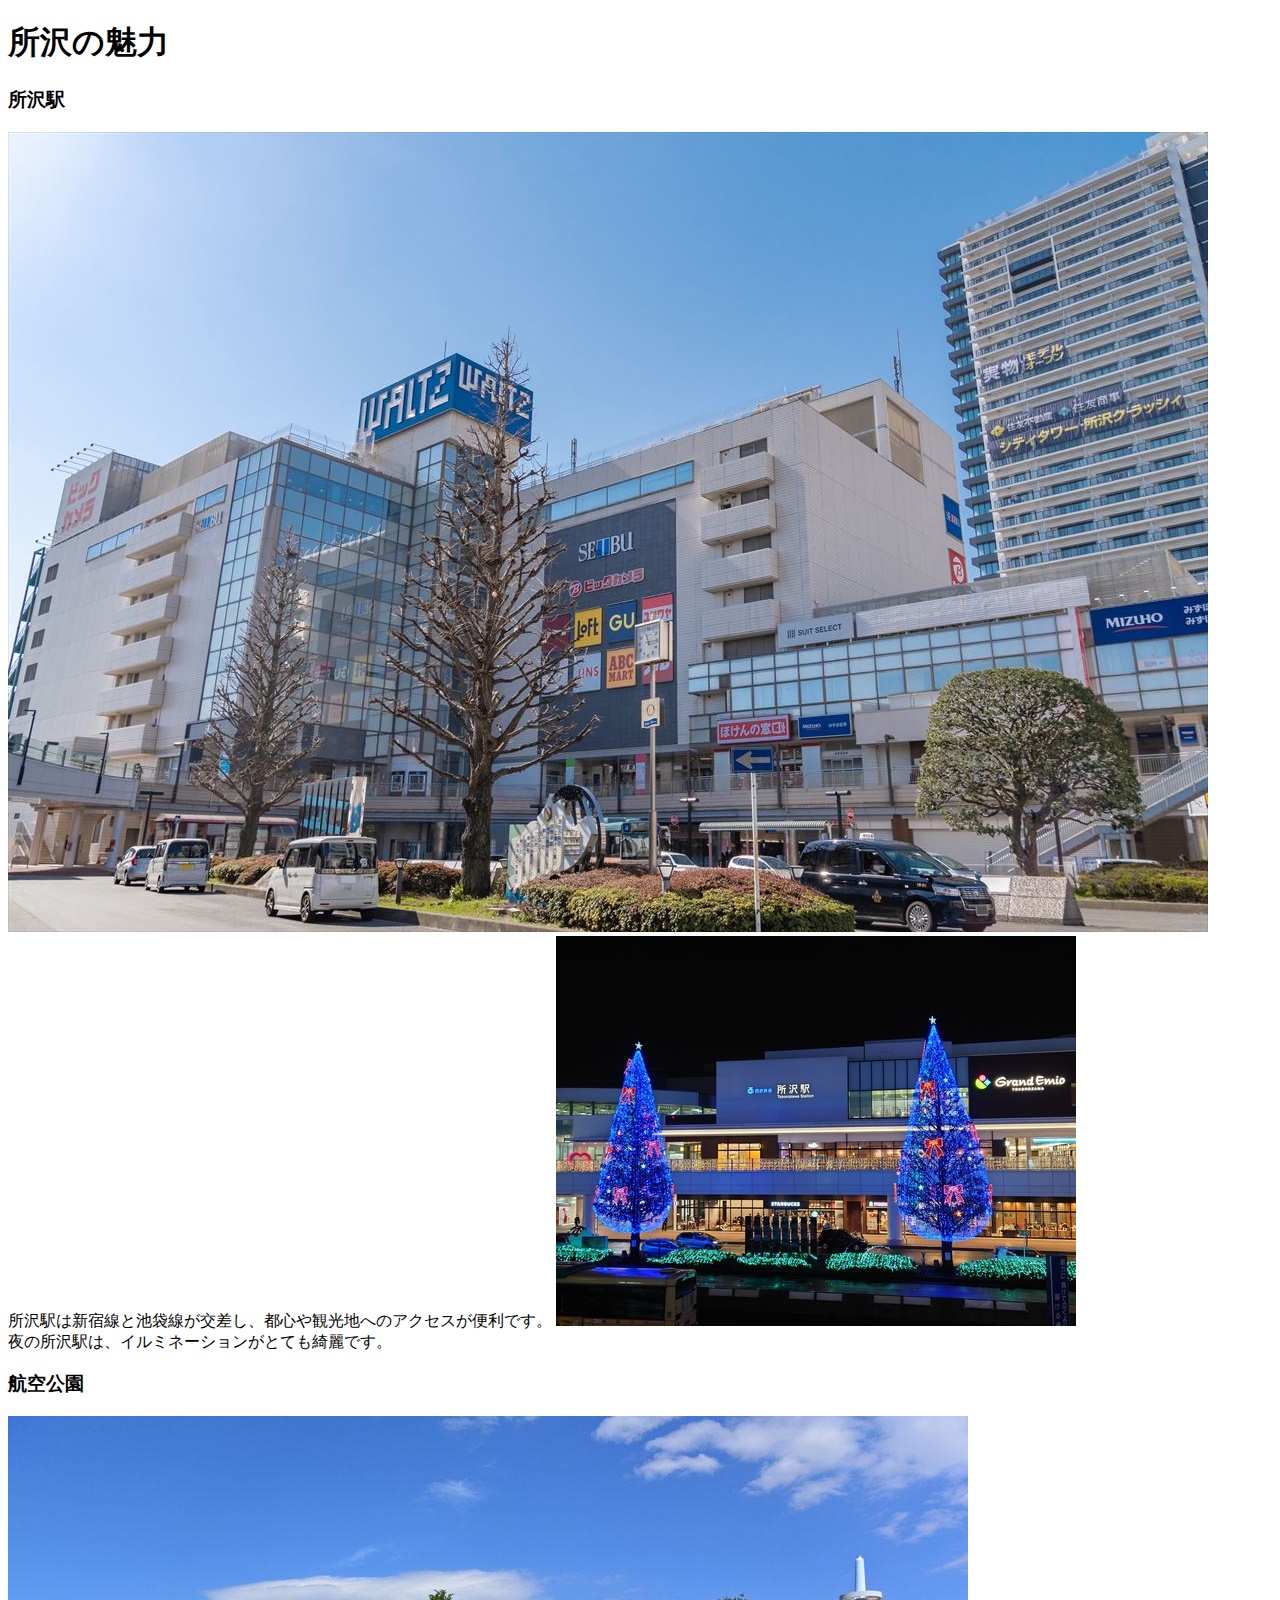
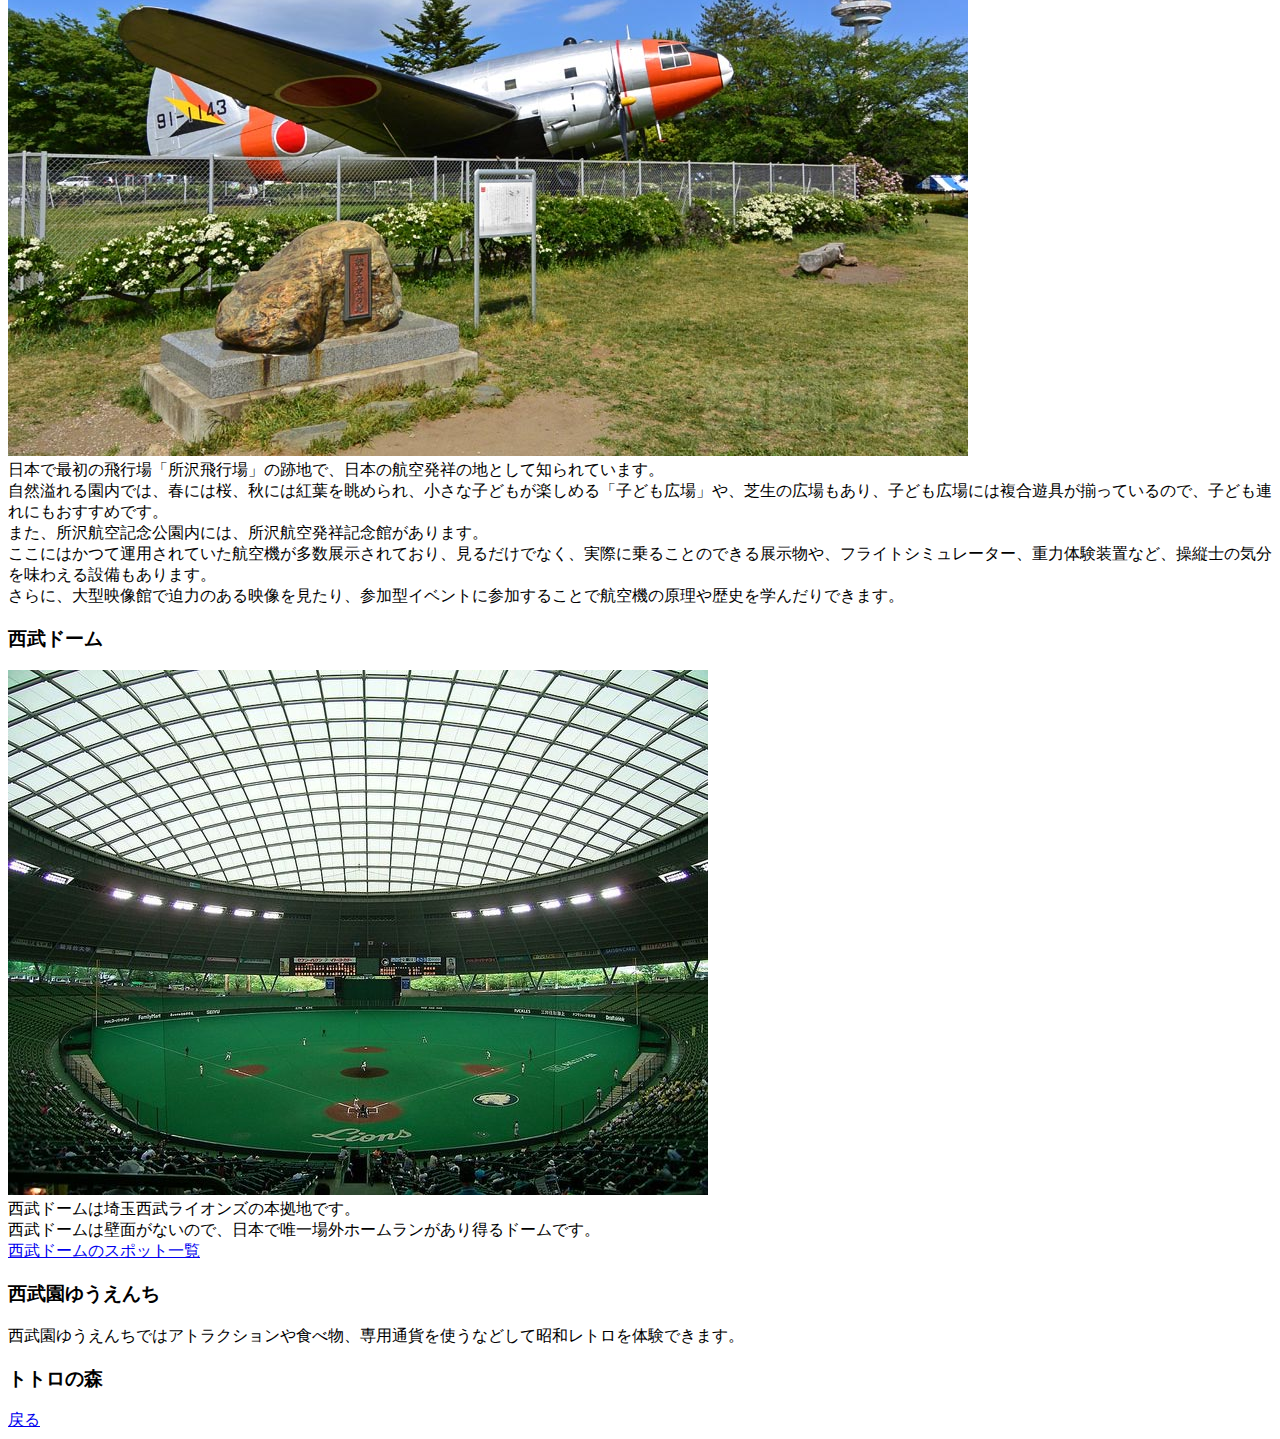
==== a.html @ deade70e "Update a.html" ====
<!DOCTYPE html>
<html lang="ja">
<head>
  <meta charset="UTF-8">
  <title>所沢の魅力</title>
</head>
<body>
<a id="def"><h1>所沢の魅力</h1></a>
<h3>所沢駅</h3>
<img src="./image/CaWbyJNdLuPBas0xSW7PFZnBY8quk3zwh8nw47M8.jpg" alt="所沢駅"></a><br>
所沢駅は新宿線と池袋線が交差し、都心や観光地へのアクセスが便利です。
<img src="./image/61aa08fe09795.jpg" alt="夜の所沢駅"></a><br>
夜の所沢駅は、イルミネーションがとても綺麗です。
<h3>航空公園</h3>
<img src="./image/kokukoenst027.jpg" alt="航空公園にある飛行機"><br>
日本で最初の飛行場「所沢飛行場」の跡地で、日本の航空発祥の地として知られています。<br>
自然溢れる園内では、春には桜、秋には紅葉を眺められ、小さな子どもが楽しめる「子ども広場」や、芝生の広場もあり、子ども広場には複合遊具が揃っているので、子ども連れにもおすすめです。<br>
また、所沢航空記念公園内には、所沢航空発祥記念館があります。<br>
ここにはかつて運用されていた航空機が多数展示されており、見るだけでなく、実際に乗ることのできる展示物や、フライトシミュレーター、重力体験装置など、操縦士の気分を味わえる設備もあります。<br>
さらに、大型映像館で迫力のある映像を見たり、参加型イベントに参加することで航空機の原理や歴史を学んだりできます。<br>
<h3>西武ドーム</h3>
<img src="./image/2a4efd664d796856b5399627186e04f4af2869bb.jpg" alt="西武ドーム"><br>
西武ドームは埼玉西武ライオンズの本拠地です。<br>
西武ドームは壁面がないので、日本で唯一場外ホームランがあり得るドームです。<br>
<a href="https://www.seibulions.jp/special/welcome/spot/">西武ドームのスポット一覧</a>
<h3>西武園ゆうえんち</h3>
西武園ゆうえんちではアトラクションや食べ物、専用通貨を使うなどして昭和レトロを体験できます。
<h3>トトロの森</h3>
<a href="index.html#abc">戻る</a>
</body>
</html>
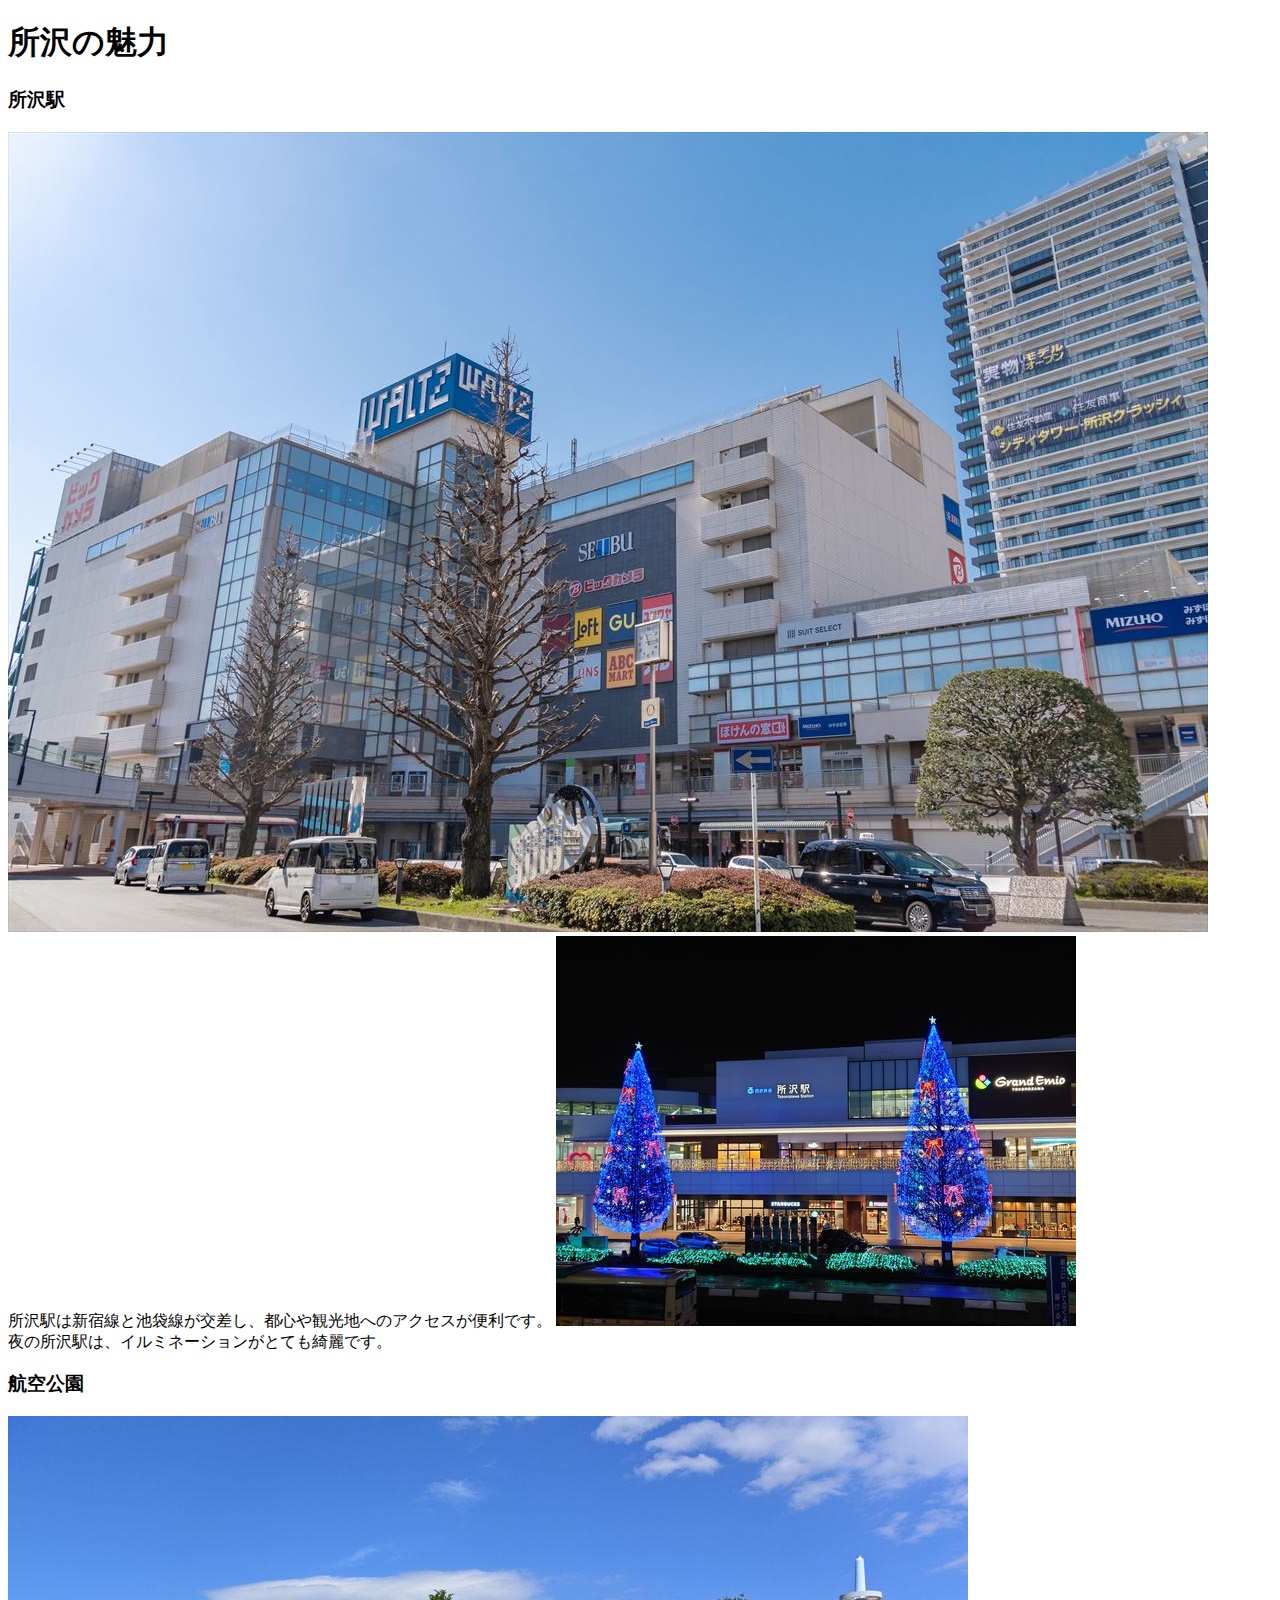
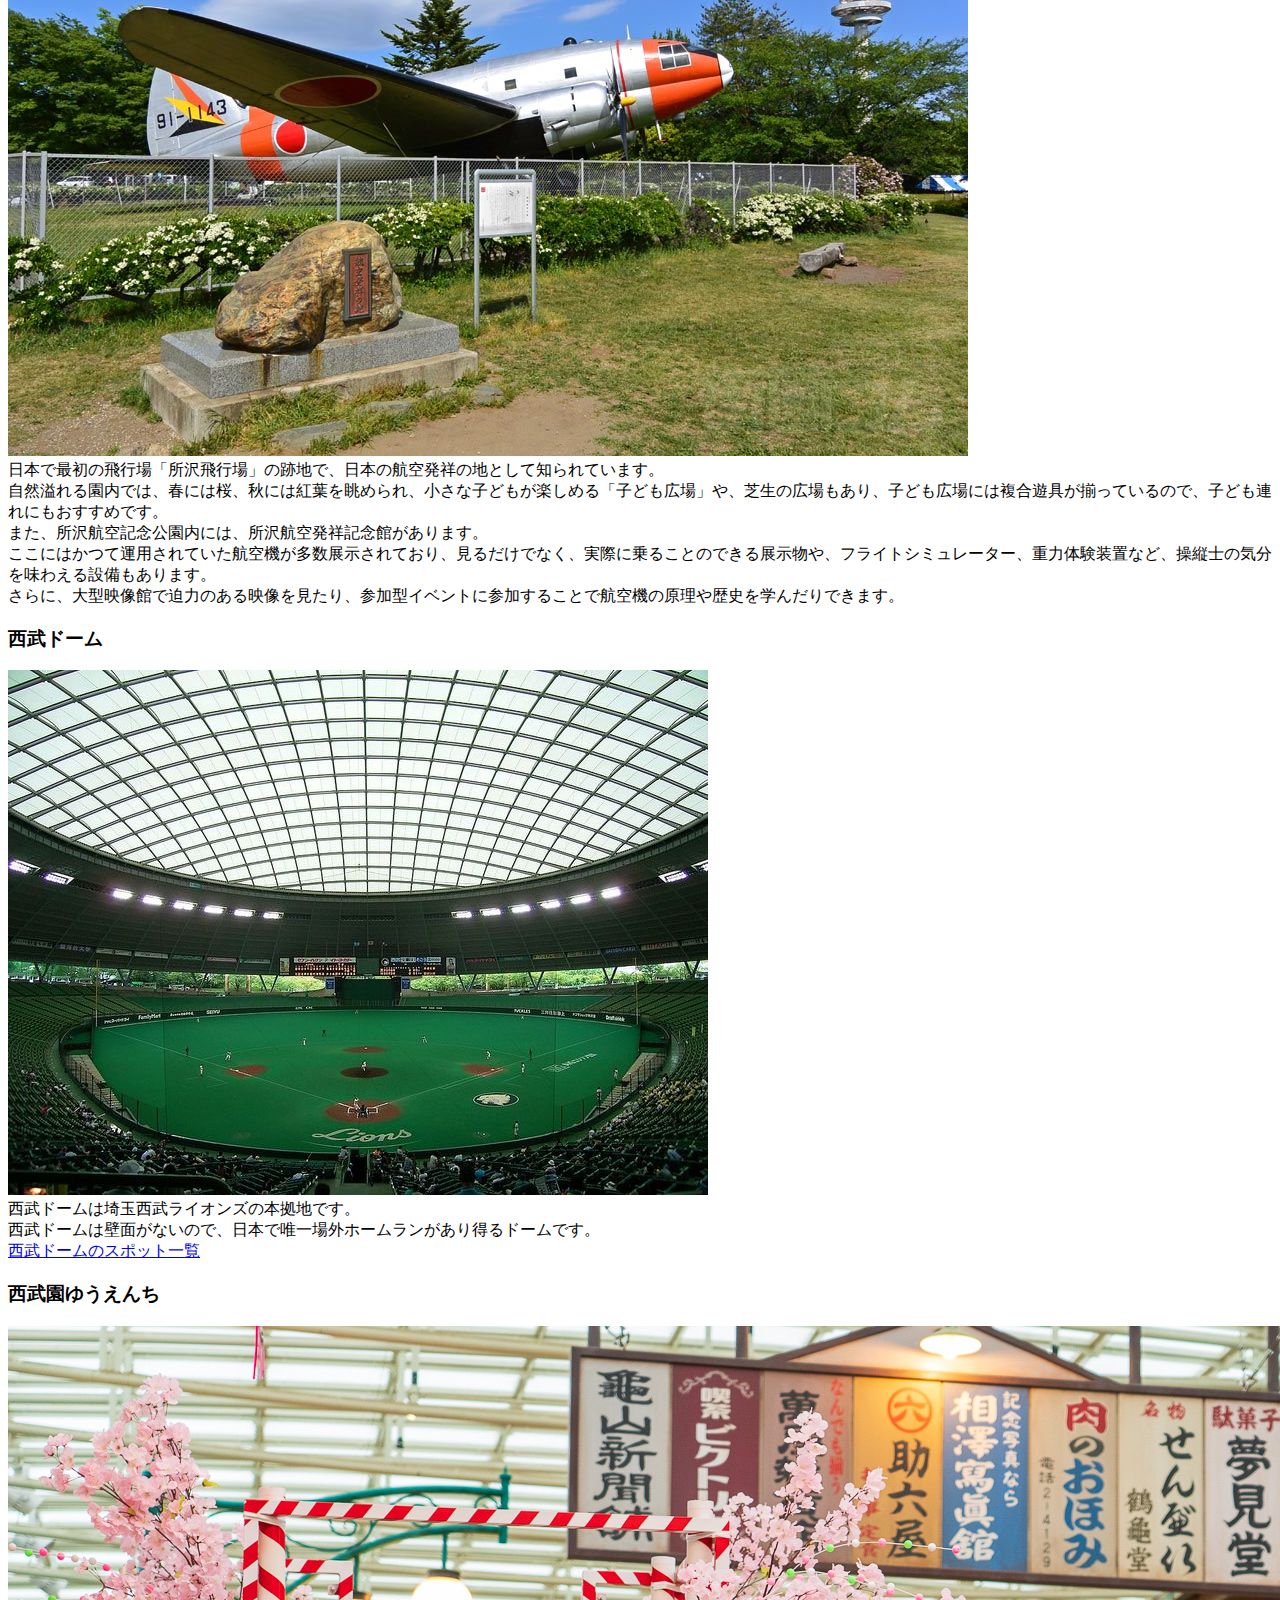
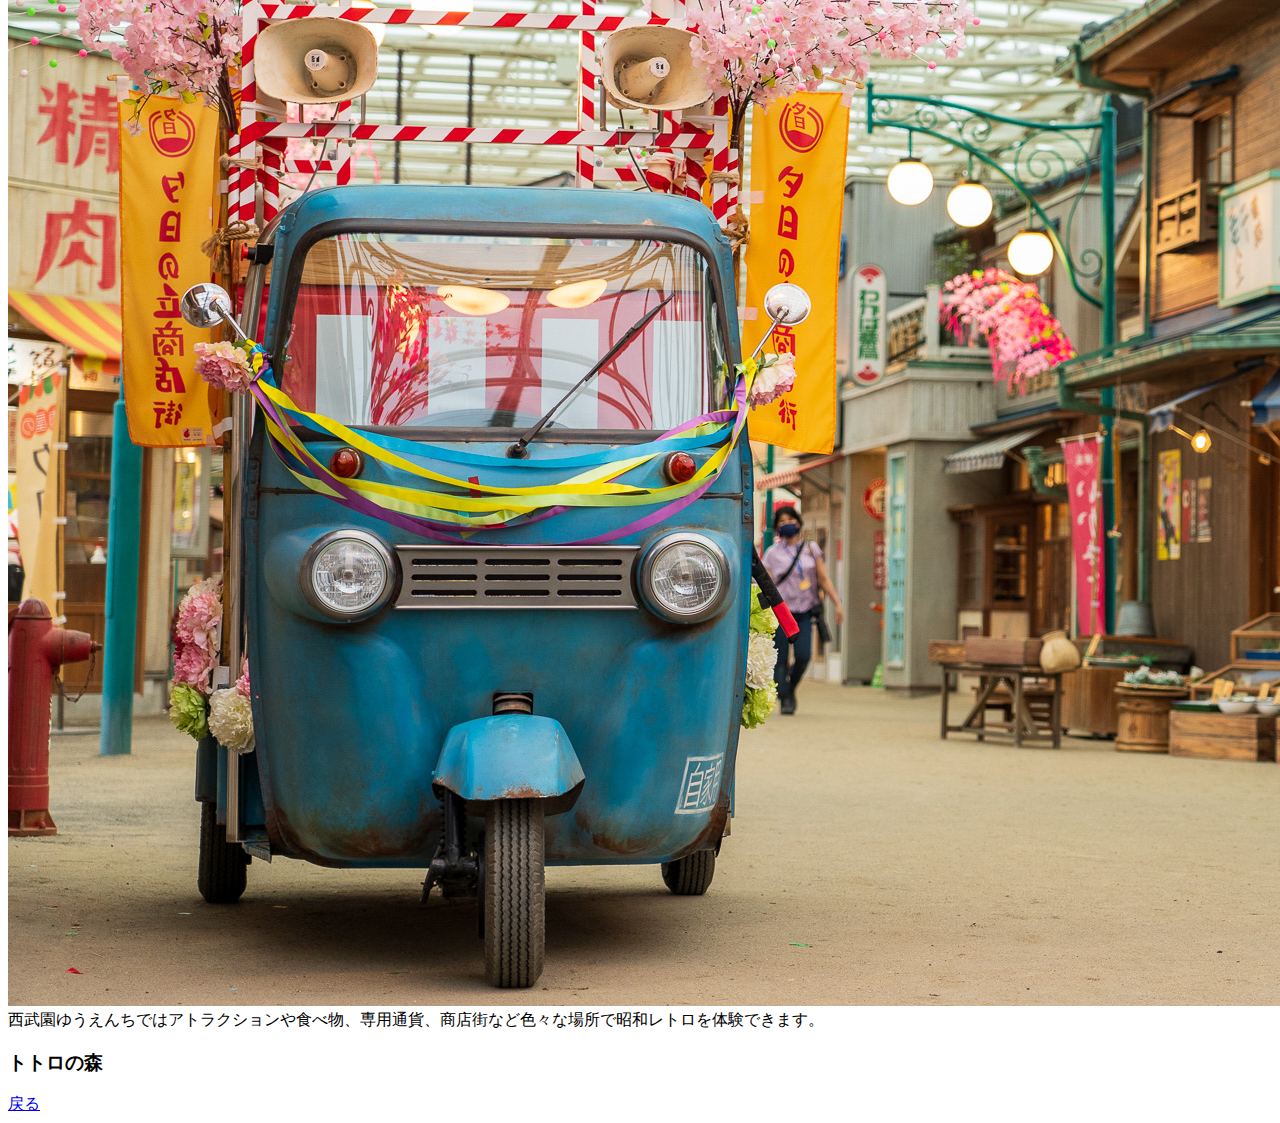
==== commit 1c7de795: "Update a.html" ====
--- a/a.html
+++ b/a.html
@@ -24,7 +24,8 @@
 西武ドームは壁面がないので、日本で唯一場外ホームランがあり得るドームです。<br>
 <a href="https://www.seibulions.jp/special/welcome/spot/">西武ドームのスポット一覧</a>
 <h3>西武園ゆうえんち</h3>
-西武園ゆうえんちではアトラクションや食べ物、専用通貨を使うなどして昭和レトロを体験できます。
+<img src="./image/01.jpg" alt="西武園ゆうえんちの夕日の丘商店街"><br>
+西武園ゆうえんちではアトラクションや食べ物、専用通貨、商店街など色々な場所で昭和レトロを体験できます。<br>
 <h3>トトロの森</h3>
 <a href="index.html#abc">戻る</a>
 </body>
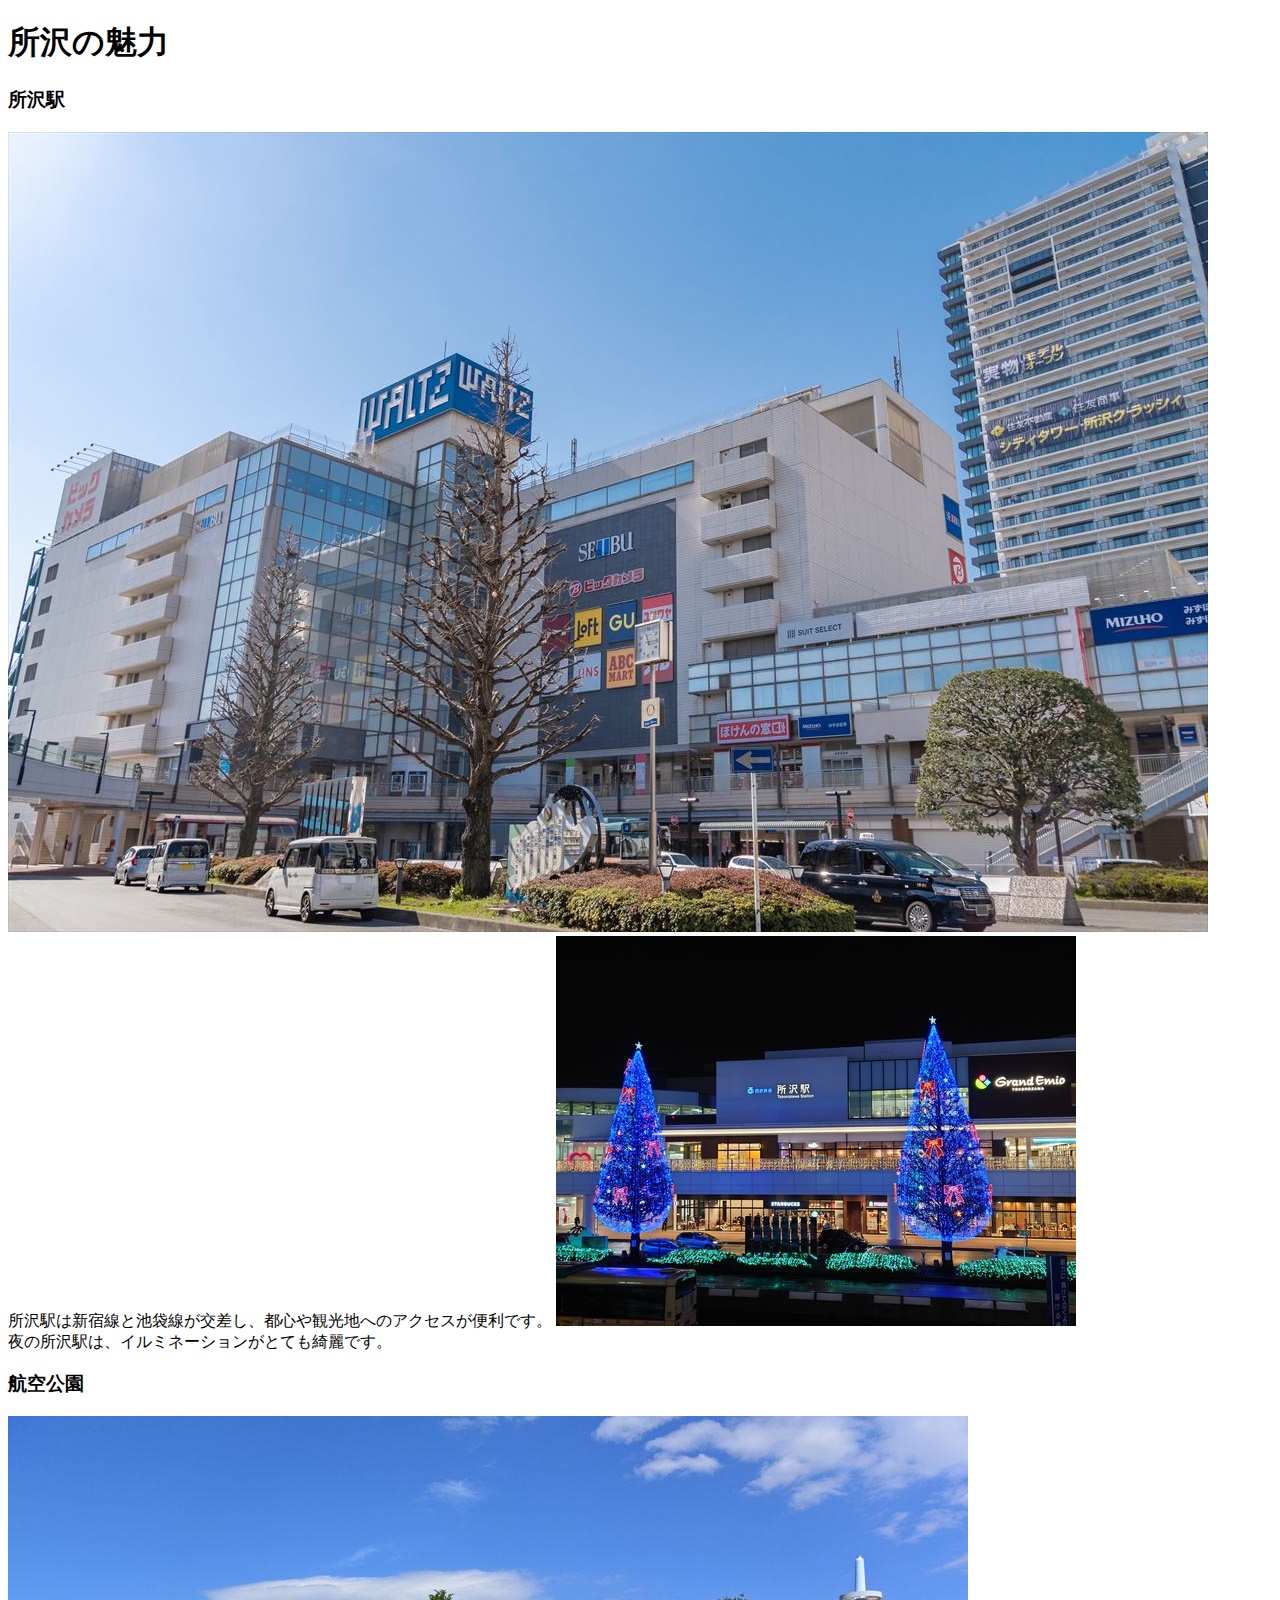
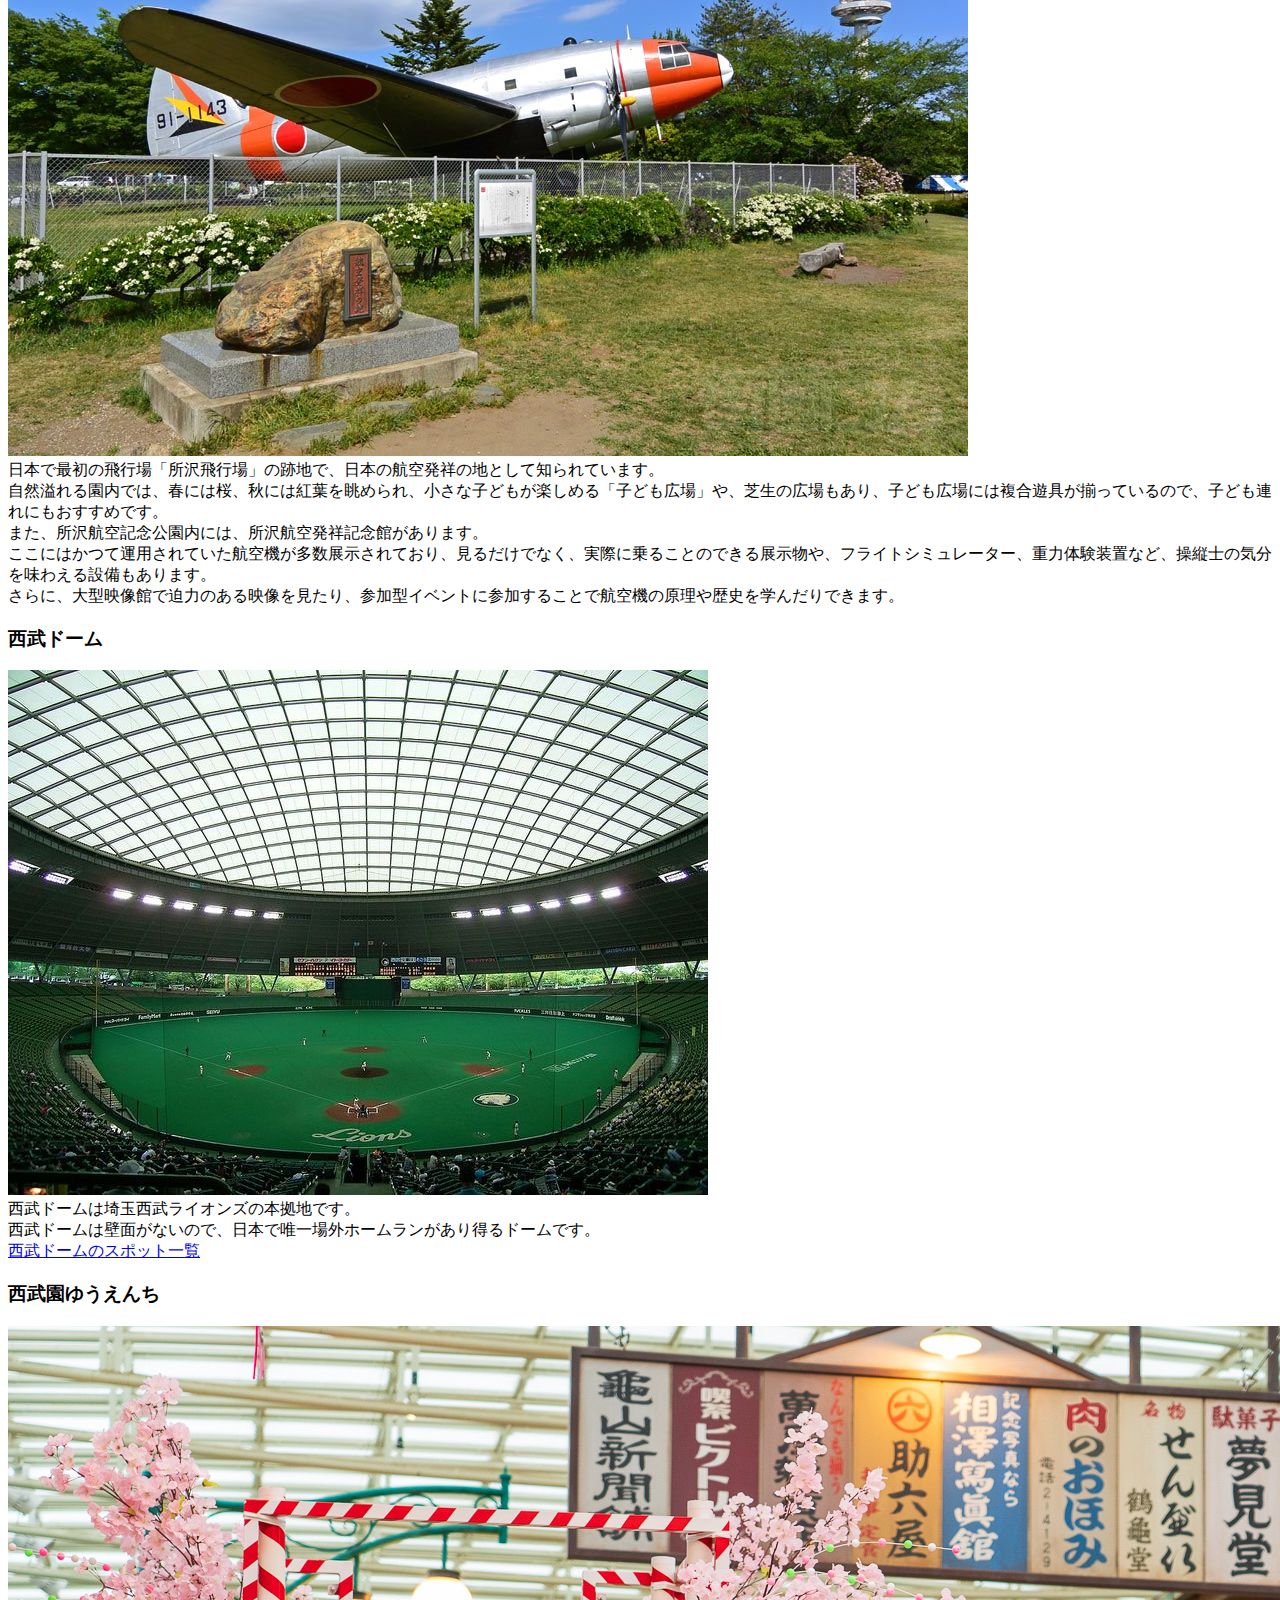
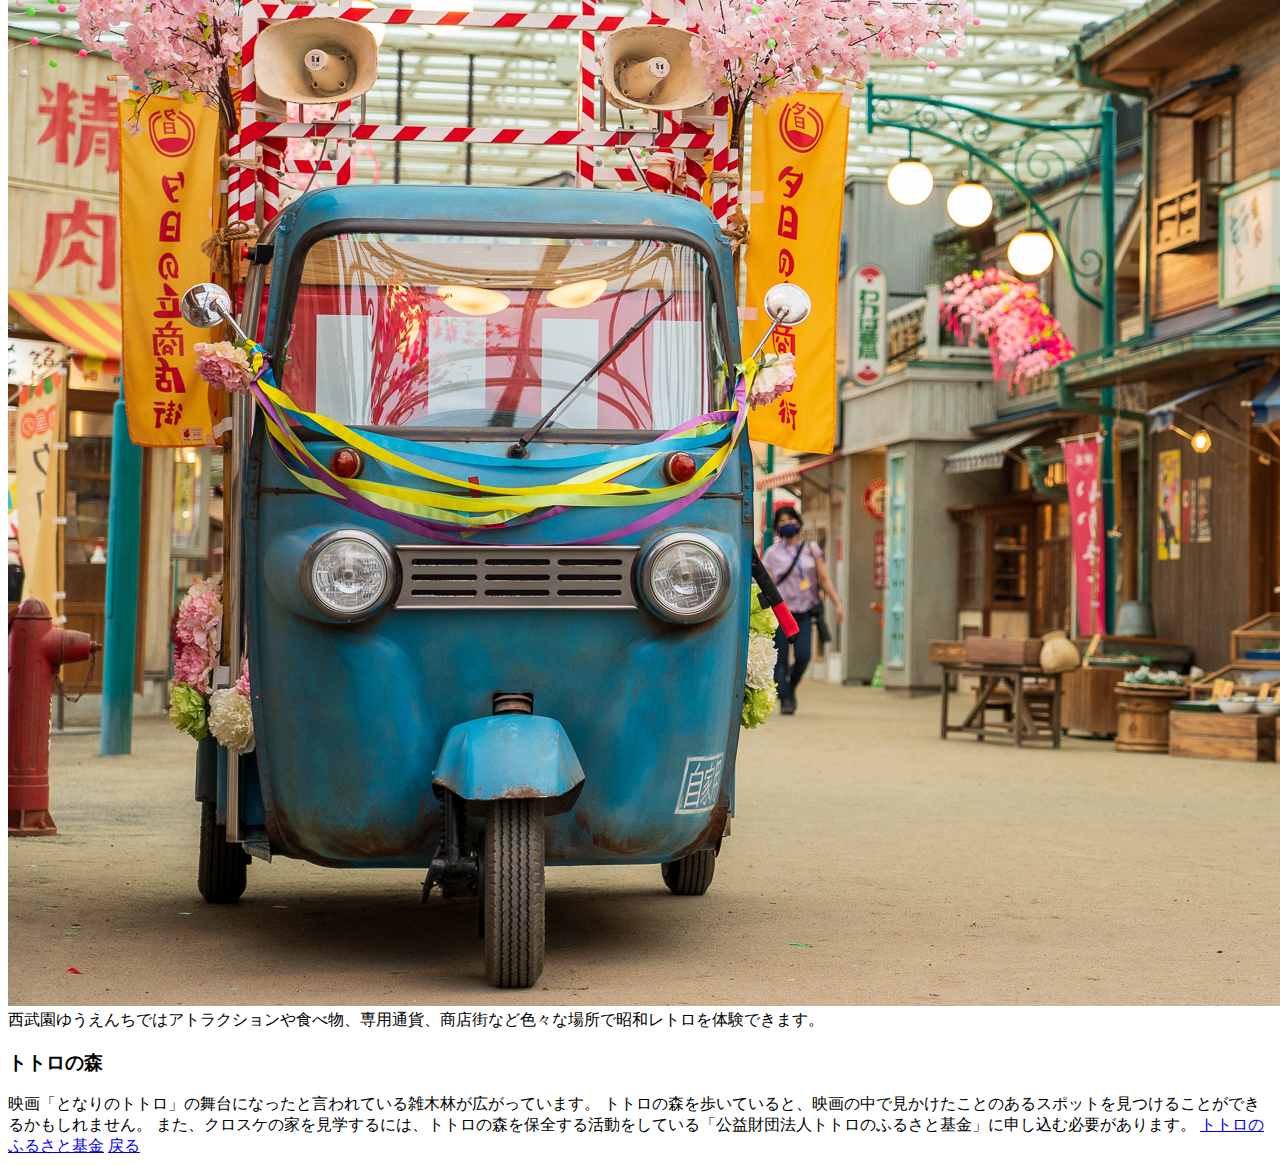
==== commit 40e3115a: "Update a.html" ====
--- a/a.html
+++ b/a.html
@@ -27,6 +27,10 @@
 <img src="./image/01.jpg" alt="西武園ゆうえんちの夕日の丘商店街"><br>
 西武園ゆうえんちではアトラクションや食べ物、専用通貨、商店街など色々な場所で昭和レトロを体験できます。<br>
 <h3>トトロの森</h3>
+映画「となりのトトロ」の舞台になったと言われている雑木林が広がっています。
+トトロの森を歩いていると、映画の中で見かけたことのあるスポットを見つけることができるかもしれません。
+また、クロスケの家を見学するには、トトロの森を保全する活動をしている「公益財団法人トトロのふるさと基金」に申し込む必要があります。
+<a href="https://www.totoro.or.jp/kurosuke/">トトロのふるさと基金</a>
 <a href="index.html#abc">戻る</a>
 </body>
 </html>
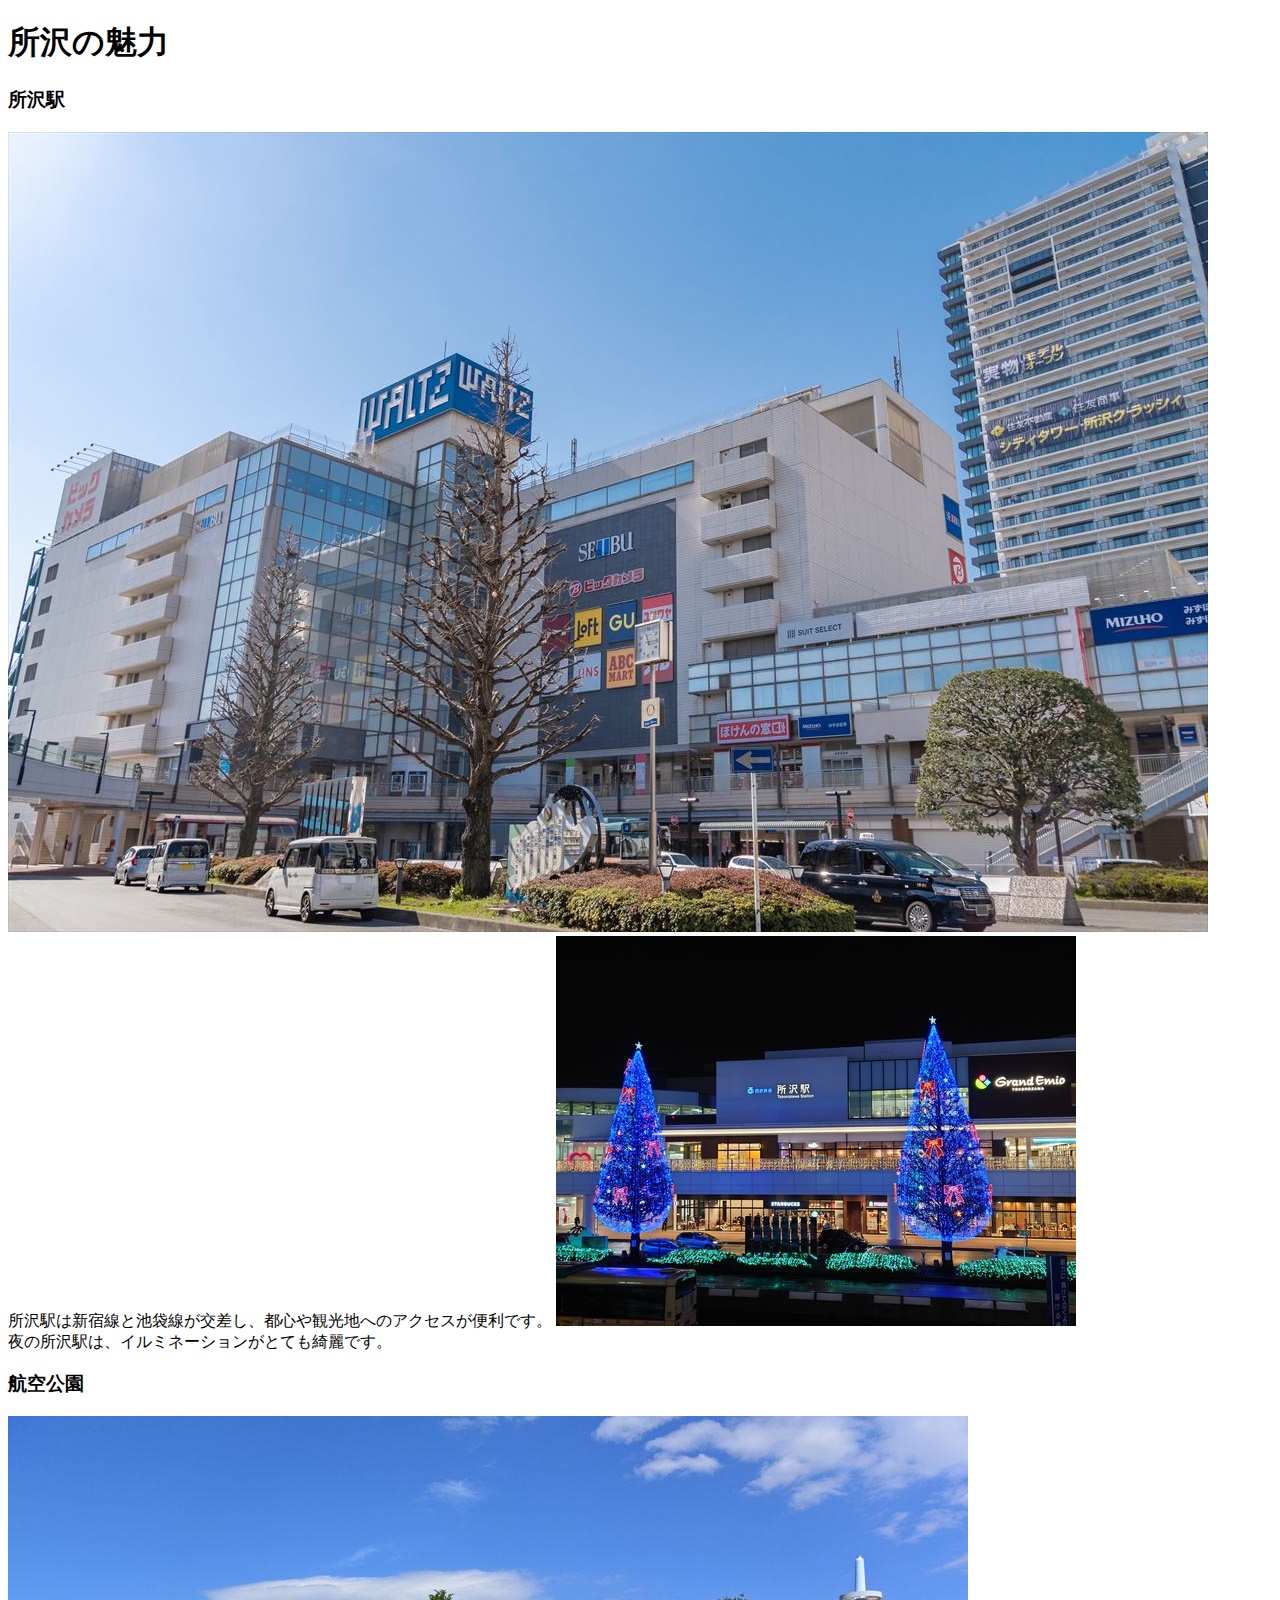
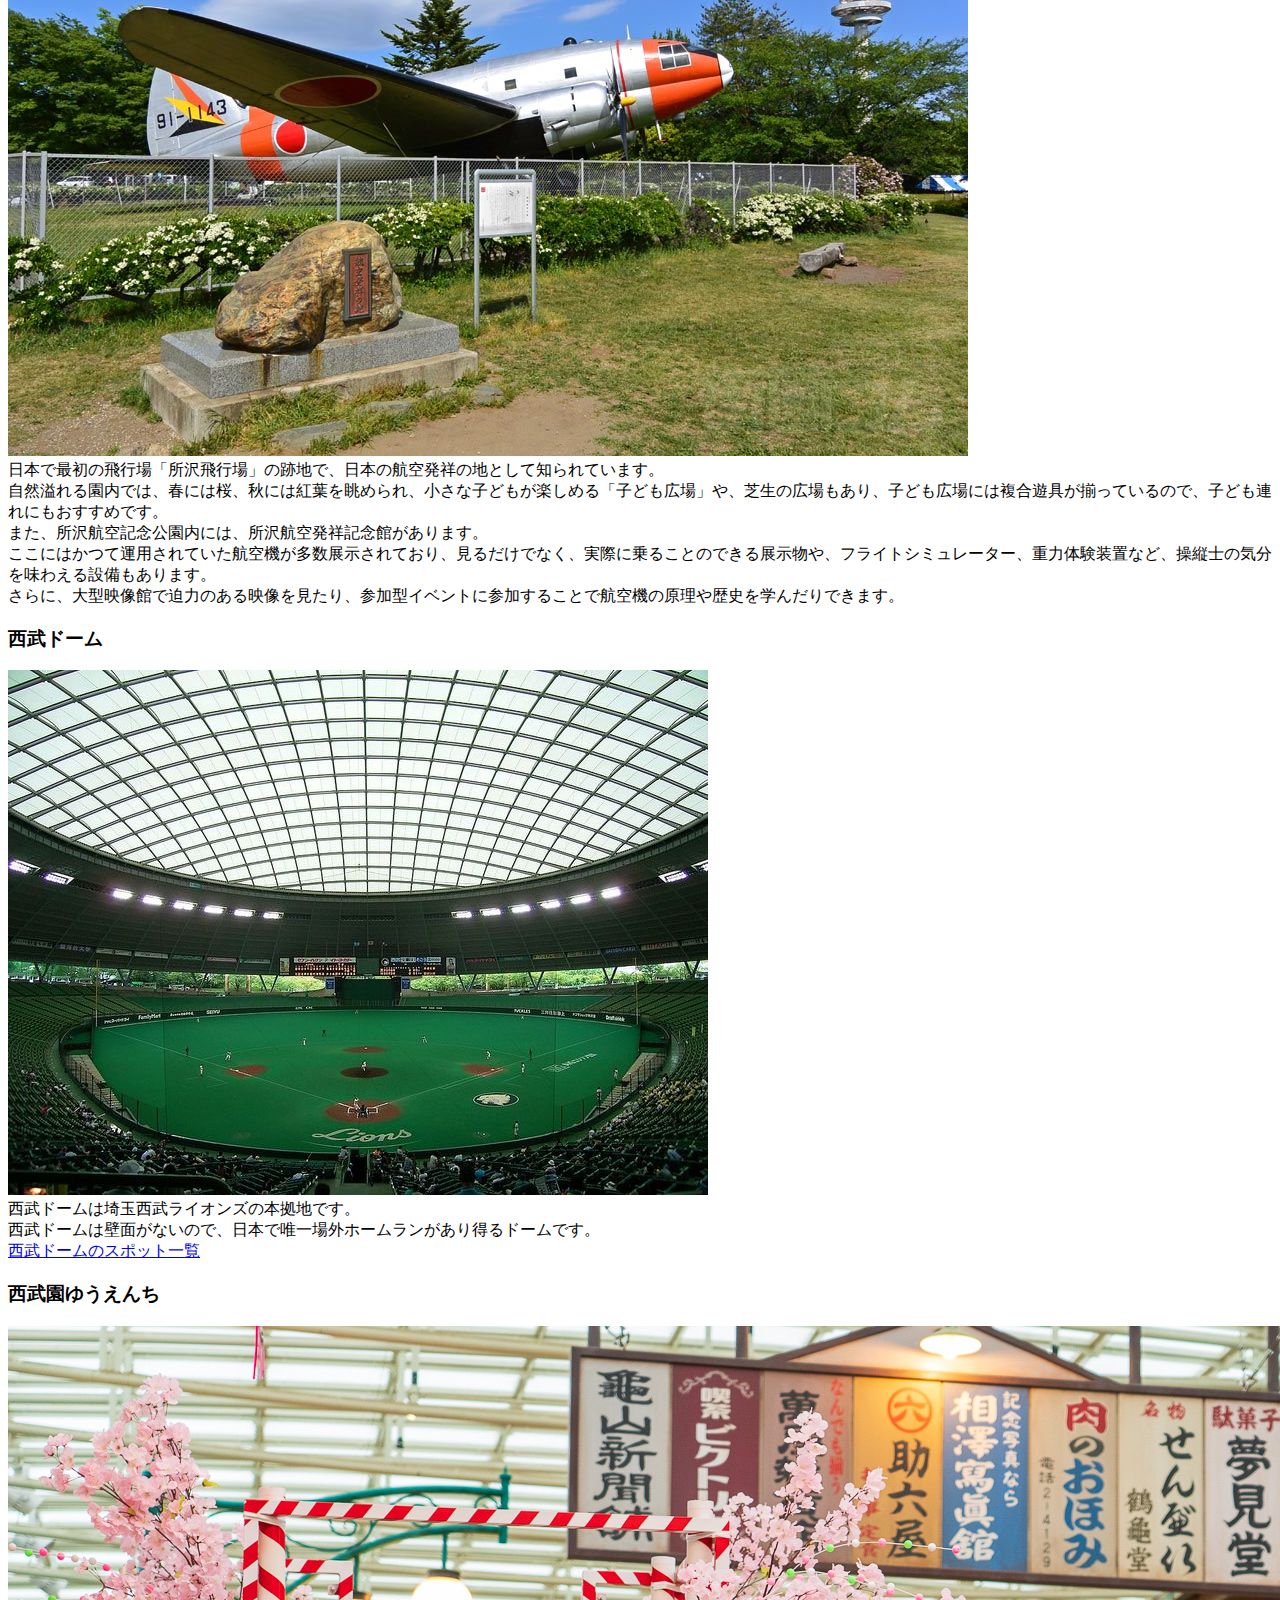
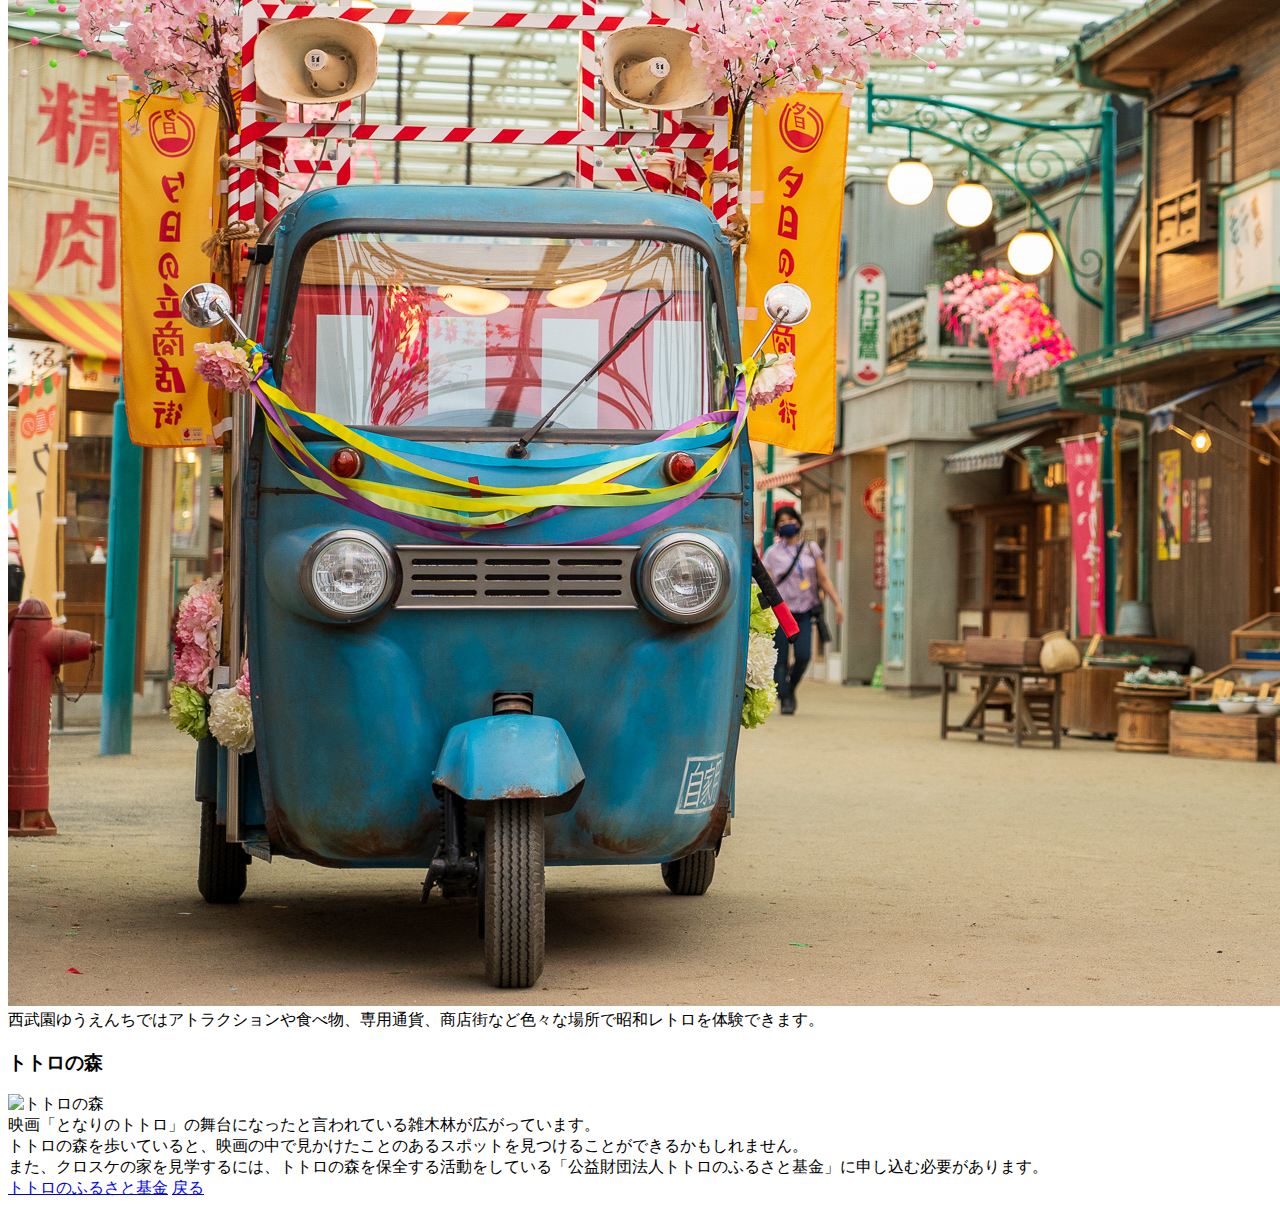
==== commit 734c5369: "Update a.html" ====
--- a/a.html
+++ b/a.html
@@ -27,9 +27,10 @@
 <img src="./image/01.jpg" alt="西武園ゆうえんちの夕日の丘商店街"><br>
 西武園ゆうえんちではアトラクションや食べ物、専用通貨、商店街など色々な場所で昭和レトロを体験できます。<br>
 <h3>トトロの森</h3>
-映画「となりのトトロ」の舞台になったと言われている雑木林が広がっています。
-トトロの森を歩いていると、映画の中で見かけたことのあるスポットを見つけることができるかもしれません。
-また、クロスケの家を見学するには、トトロの森を保全する活動をしている「公益財団法人トトロのふるさと基金」に申し込む必要があります。
+<img src="./0016-5.avif" alt="トトロの森"><br>
+映画「となりのトトロ」の舞台になったと言われている雑木林が広がっています。<br>
+トトロの森を歩いていると、映画の中で見かけたことのあるスポットを見つけることができるかもしれません。<br>
+また、クロスケの家を見学するには、トトロの森を保全する活動をしている「公益財団法人トトロのふるさと基金」に申し込む必要があります。<br>
 <a href="https://www.totoro.or.jp/kurosuke/">トトロのふるさと基金</a>
 <a href="index.html#abc">戻る</a>
 </body>
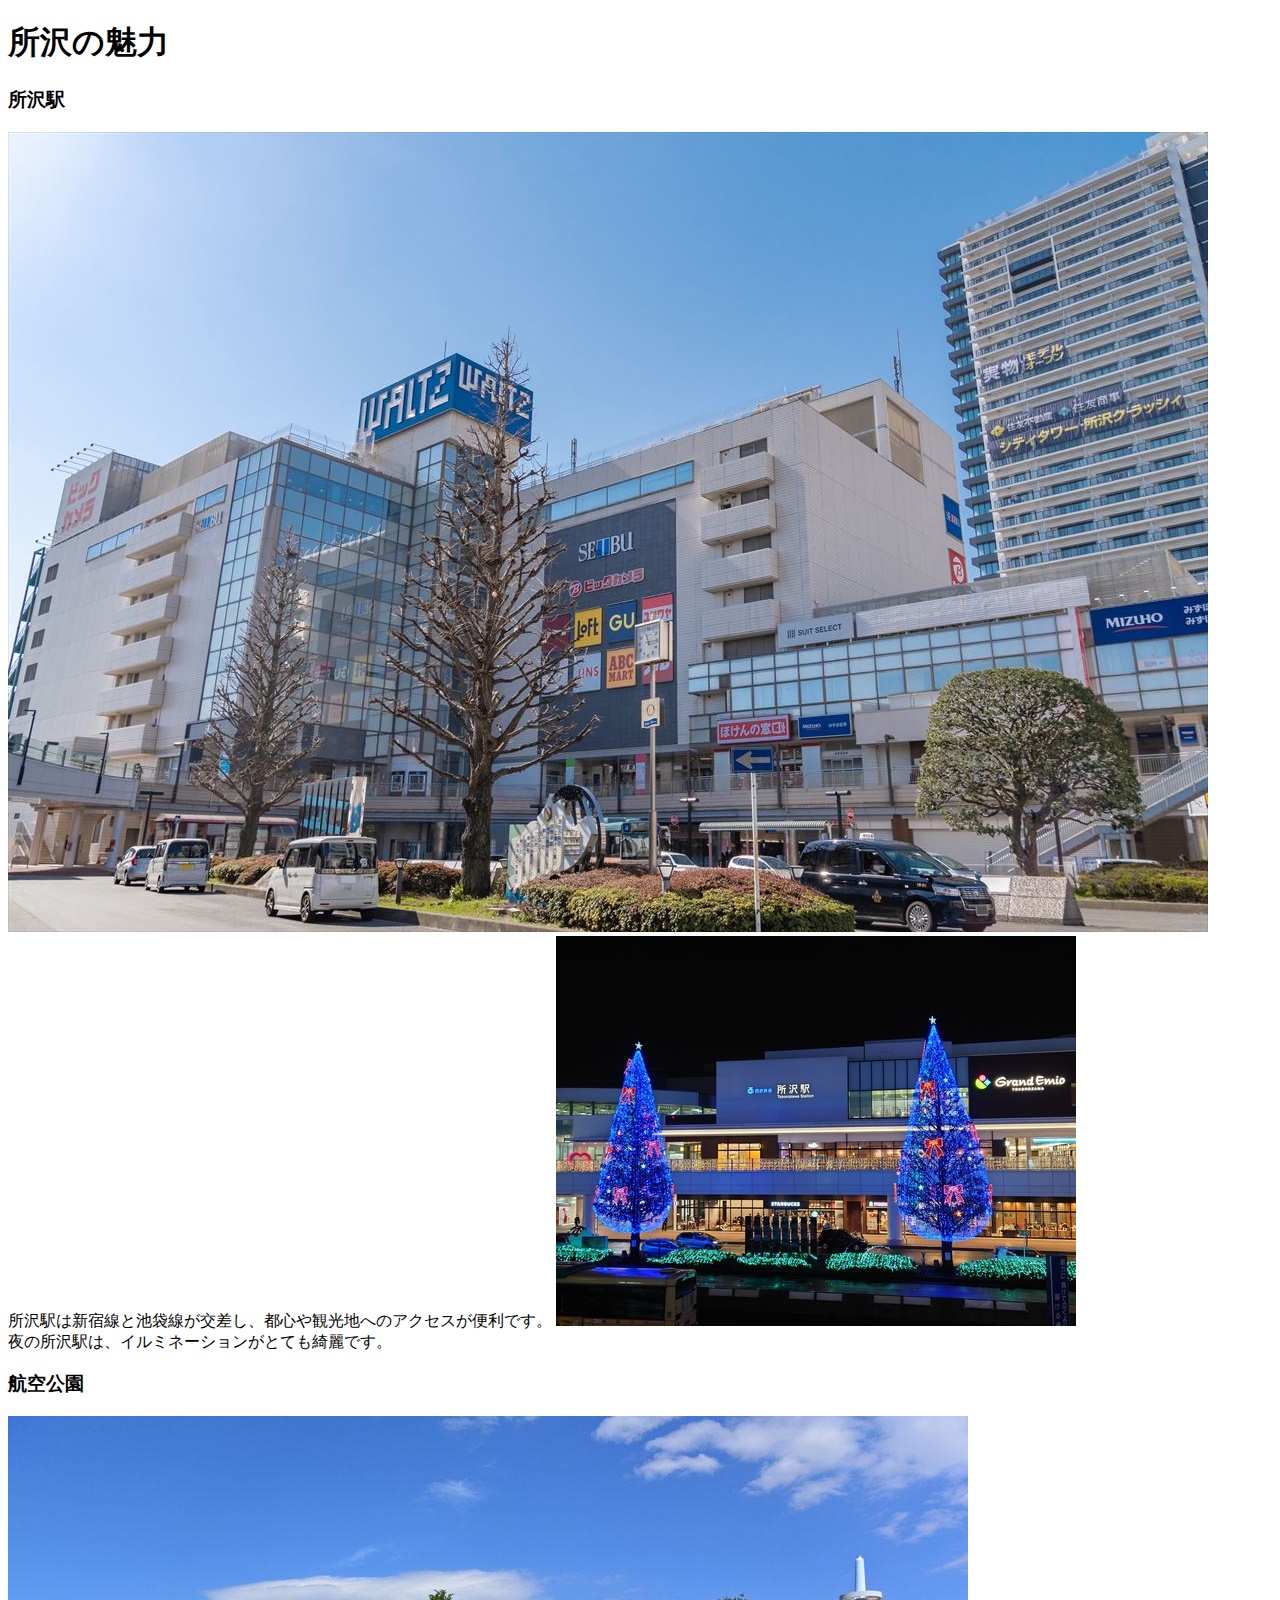
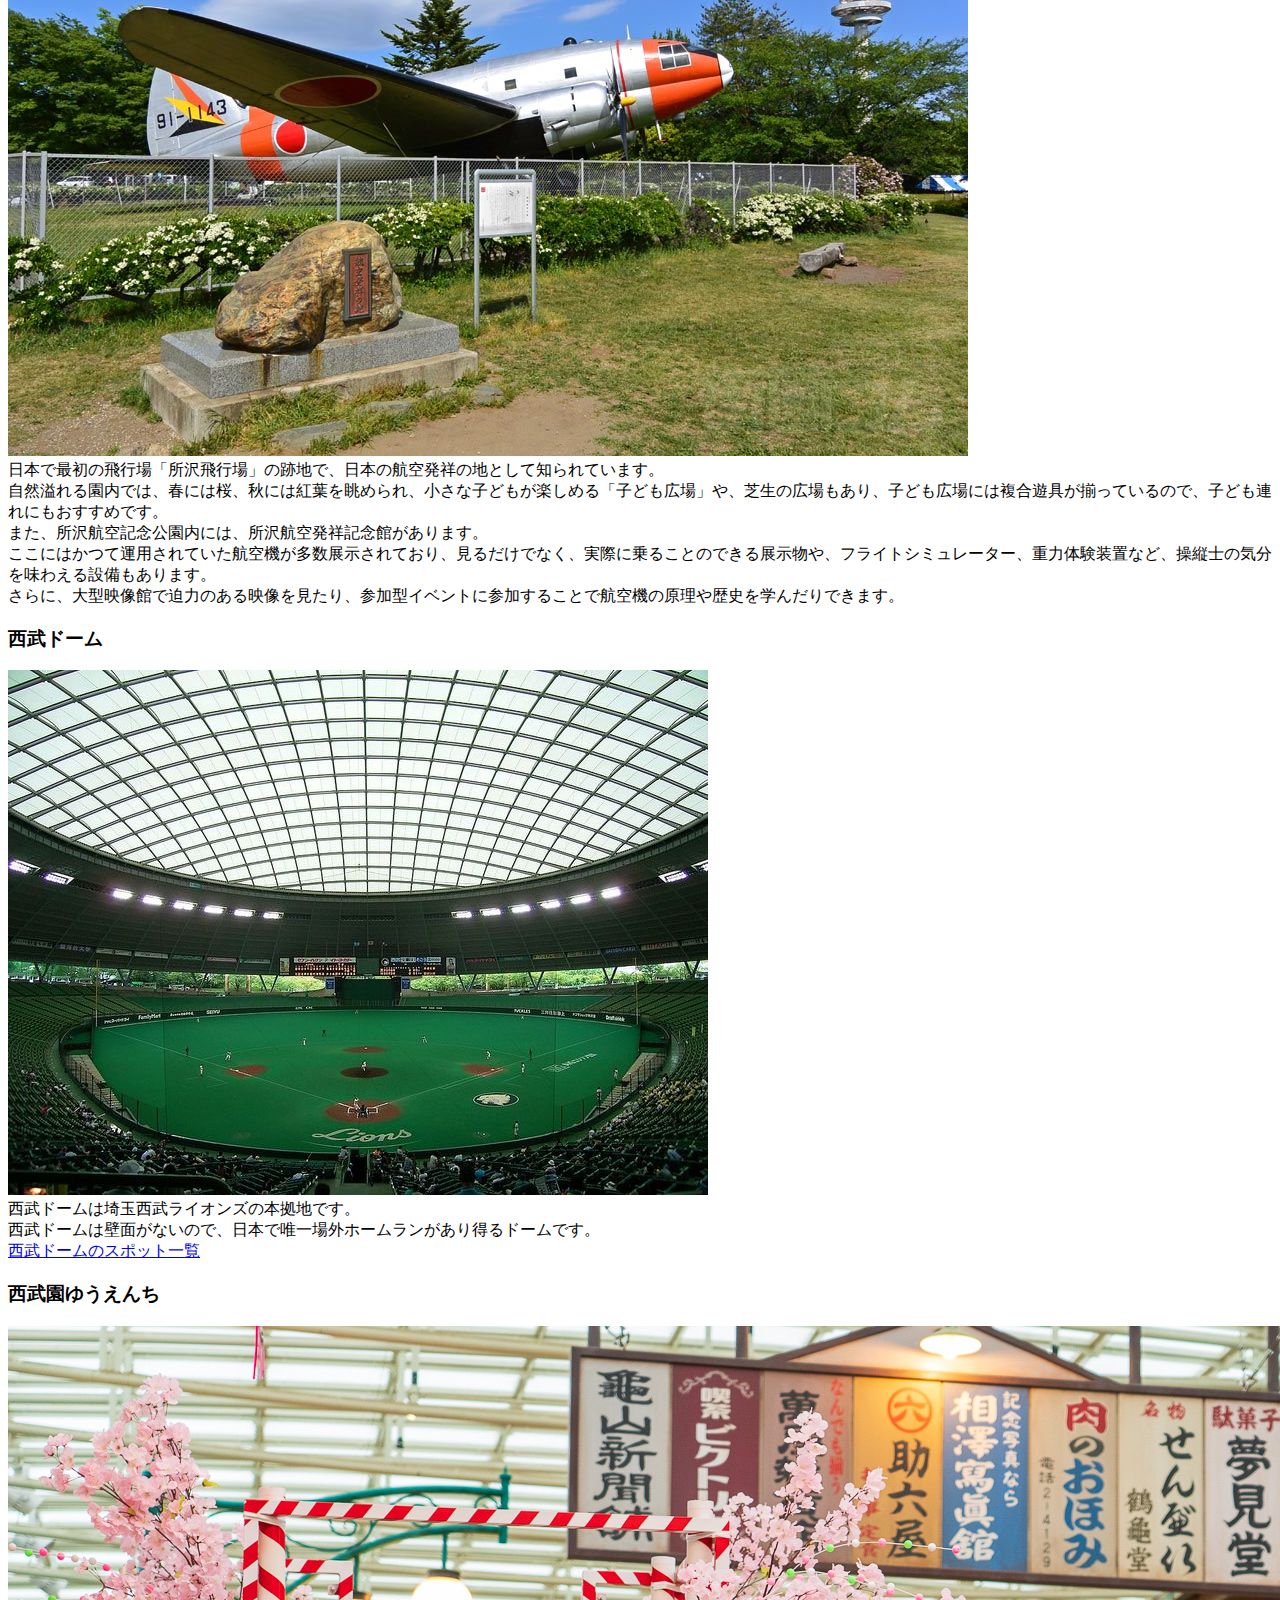
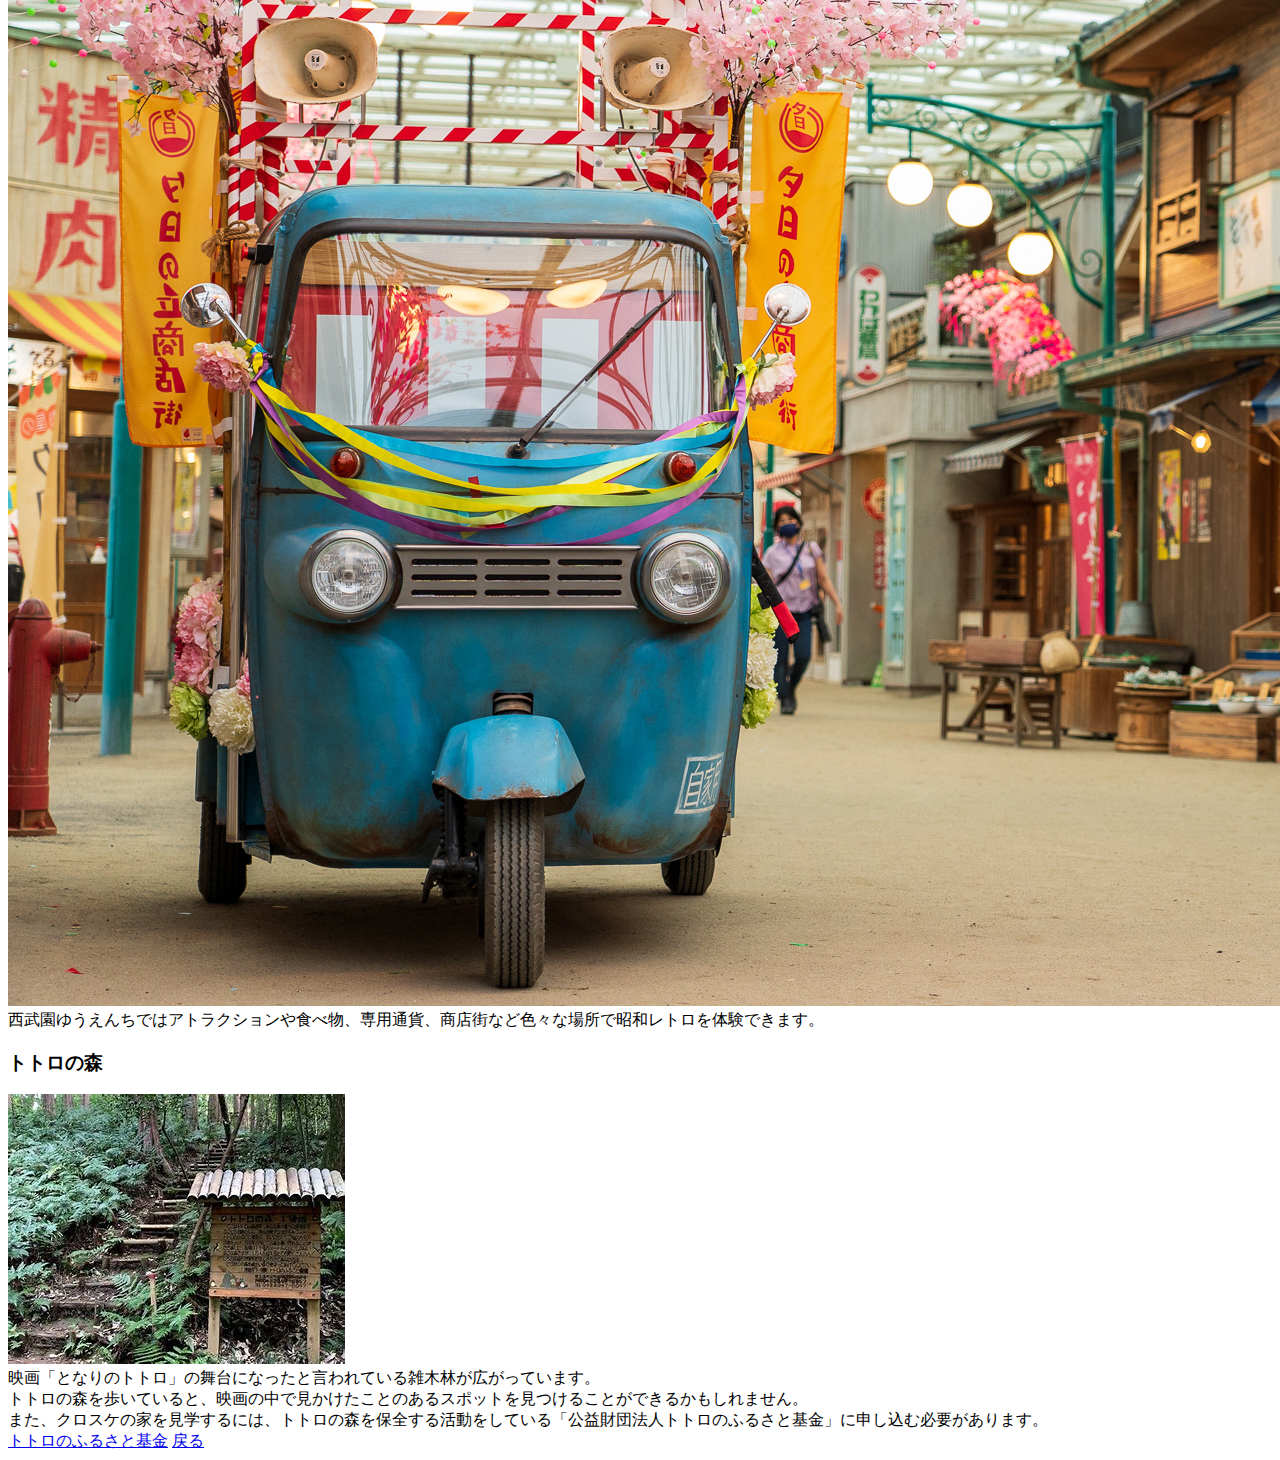
==== commit e9ddc027: "Update a.html" ====
--- a/a.html
+++ b/a.html
@@ -27,7 +27,7 @@
 <img src="./image/01.jpg" alt="西武園ゆうえんちの夕日の丘商店街"><br>
 西武園ゆうえんちではアトラクションや食べ物、専用通貨、商店街など色々な場所で昭和レトロを体験できます。<br>
 <h3>トトロの森</h3>
-<img src="./0016-5.avif" alt="トトロの森"><br>
+<img src="./image/OIP.jpg" alt="トトロの森"><br>
 映画「となりのトトロ」の舞台になったと言われている雑木林が広がっています。<br>
 トトロの森を歩いていると、映画の中で見かけたことのあるスポットを見つけることができるかもしれません。<br>
 また、クロスケの家を見学するには、トトロの森を保全する活動をしている「公益財団法人トトロのふるさと基金」に申し込む必要があります。<br>
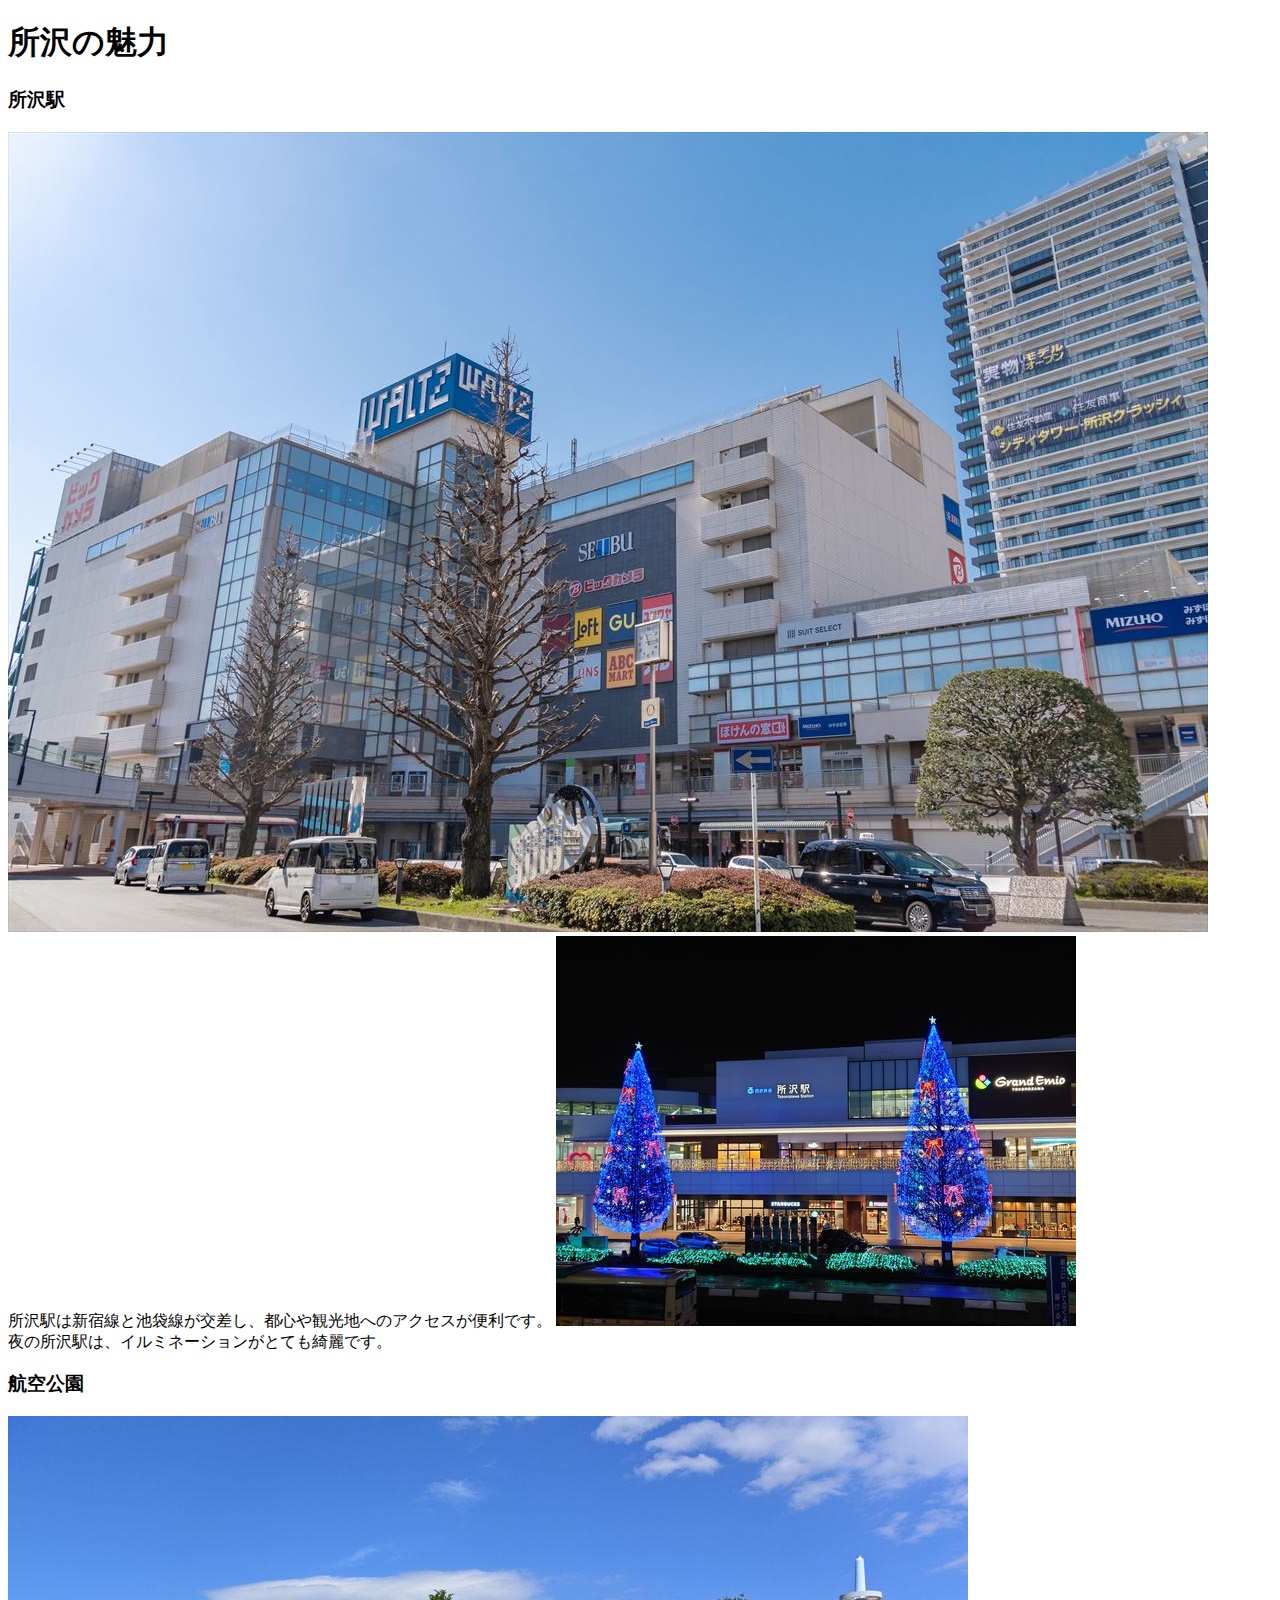
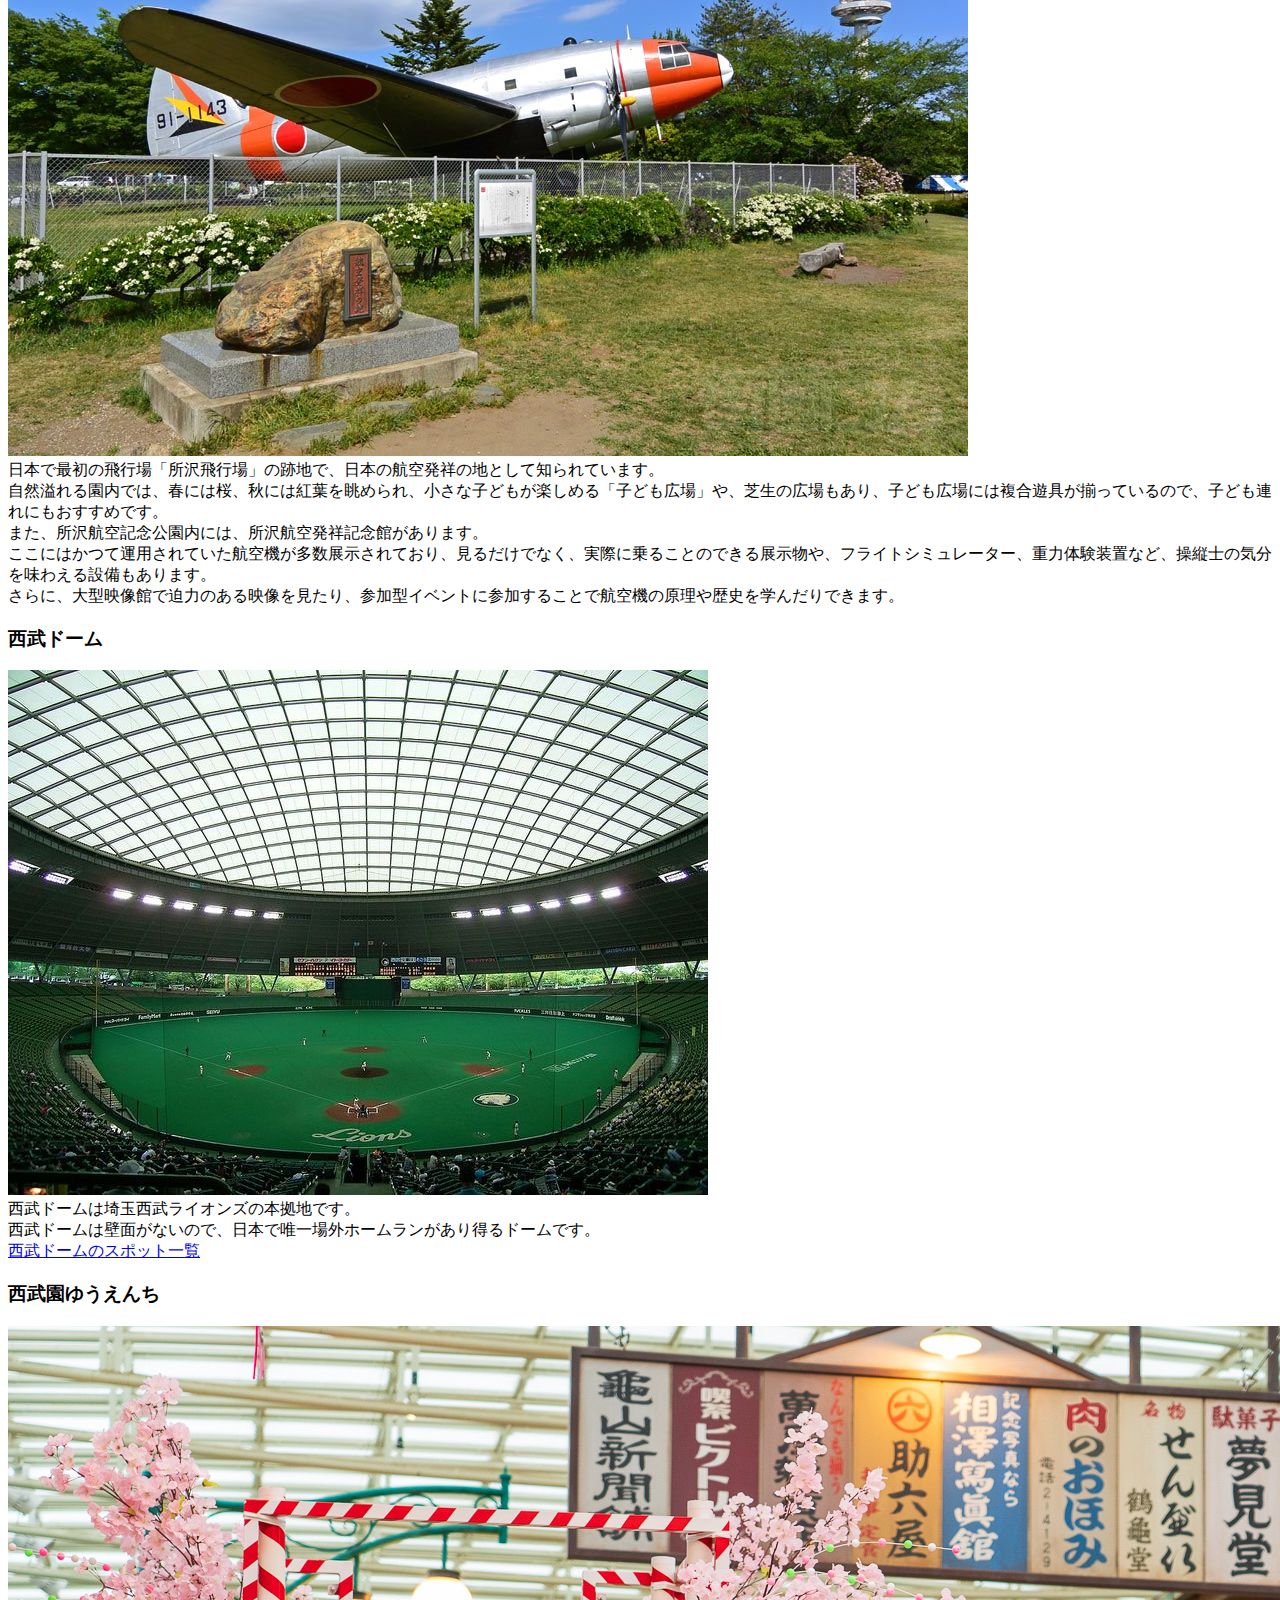
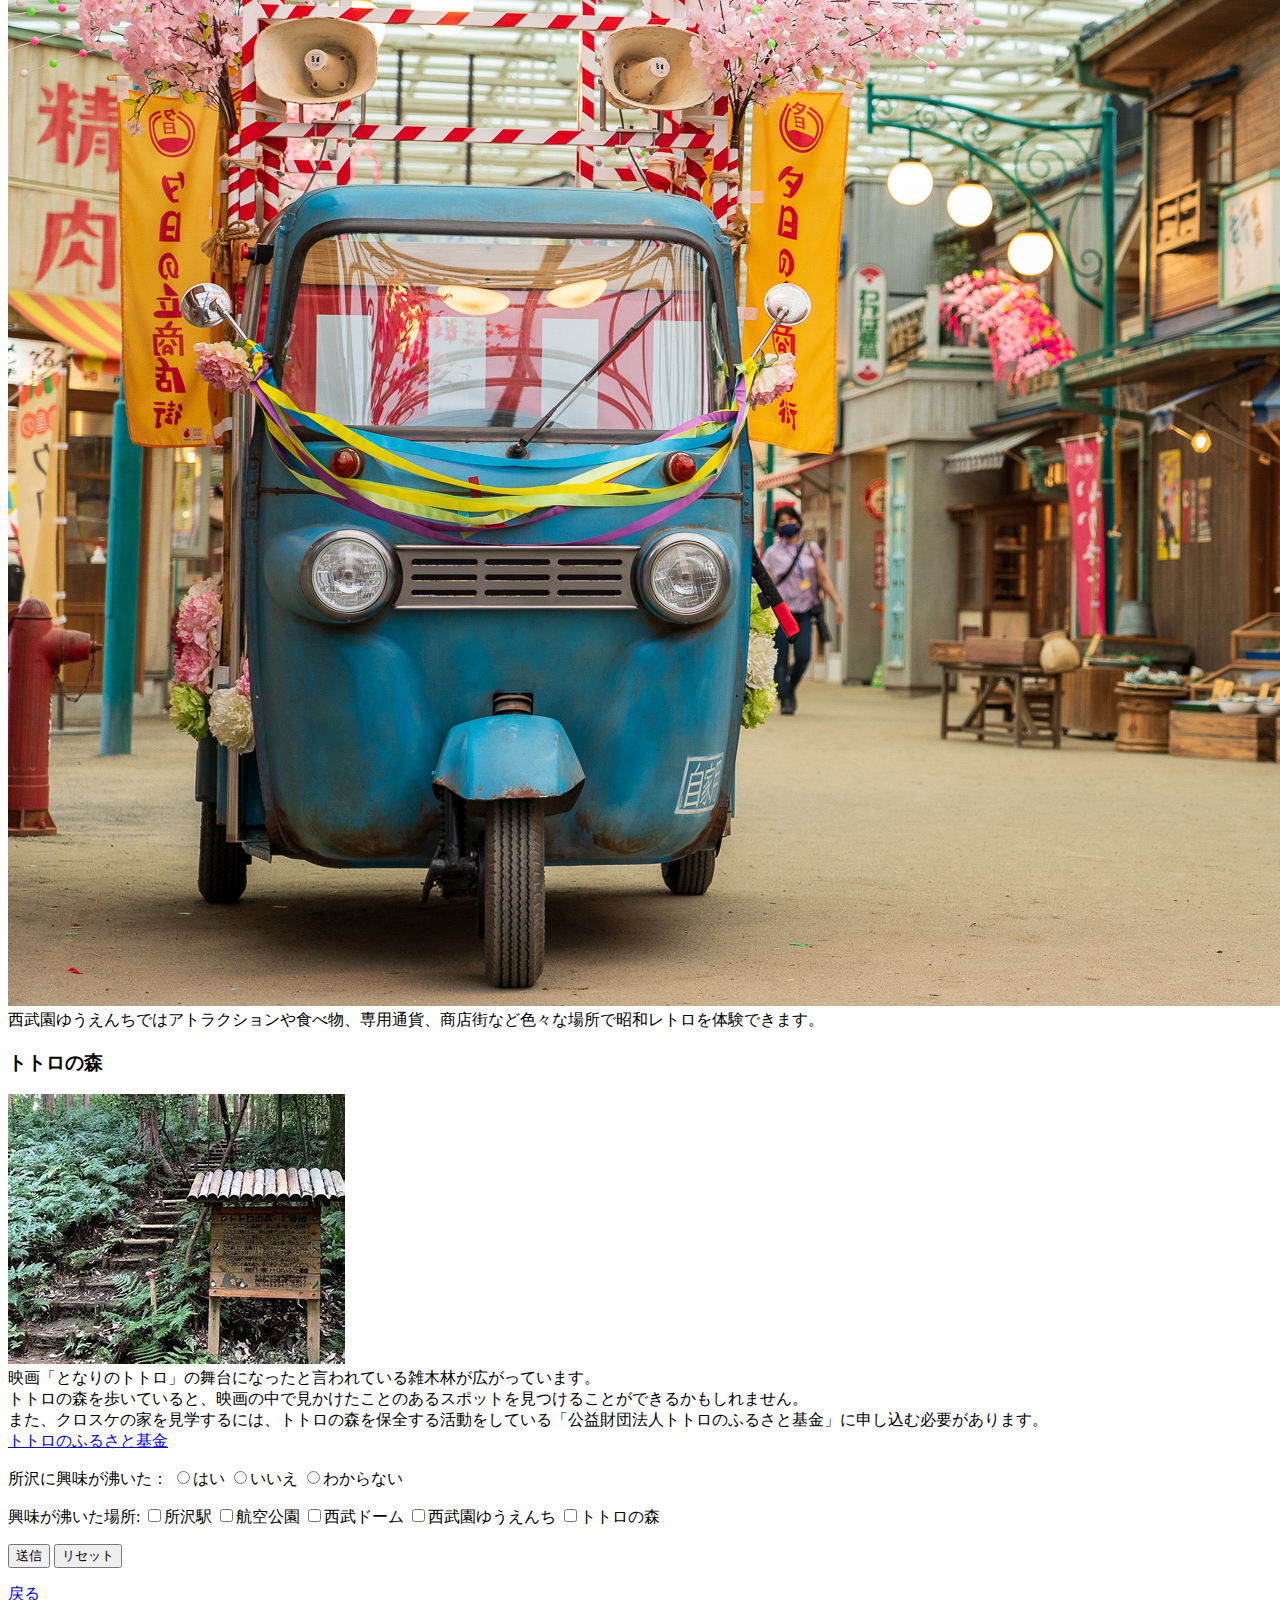
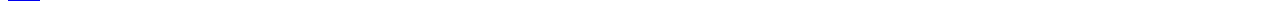
==== commit e277c57a: "Update a.html" ====
--- a/a.html
+++ b/a.html
@@ -31,7 +31,23 @@
 映画「となりのトトロ」の舞台になったと言われている雑木林が広がっています。<br>
 トトロの森を歩いていると、映画の中で見かけたことのあるスポットを見つけることができるかもしれません。<br>
 また、クロスケの家を見学するには、トトロの森を保全する活動をしている「公益財団法人トトロのふるさと基金」に申し込む必要があります。<br>
-<a href="https://www.totoro.or.jp/kurosuke/">トトロのふるさと基金</a>
+<a href="https://www.totoro.or.jp/kurosuke/">トトロのふるさと基金</a><br>
+<p>所沢に興味が沸いた：
+<label><input type="radio" name="kyoumi" value="1">はい</label>
+<label><input type="radio" name="kyoumi" value="2">いいえ</label>
+<label><input type="radio" name="kyoumi" value="3">わからない</label>
+</p>
+<p>興味が沸いた場所:
+<label><input type="checkbox" name="spot" value="tokorozawaeki">所沢駅</label>
+<label><input type="checkbox" name="spot" value="koukuukouen">航空公園</label>
+<label><input type="checkbox" name="spot" value="seibudomu">西武ドーム</label>
+<label><input type="checkbox" name="spot" value="seibuenyuuenti">西武園ゆうえんち</label>
+<label><input type="checkbox" name="spot" value="totoronomori">トトロの森</label>
+</p>
+<p>
+<input type="submit" value="送信">
+<input type="reset" value="リセット">
+</p>
 <a href="index.html#abc">戻る</a>
 </body>
 </html>
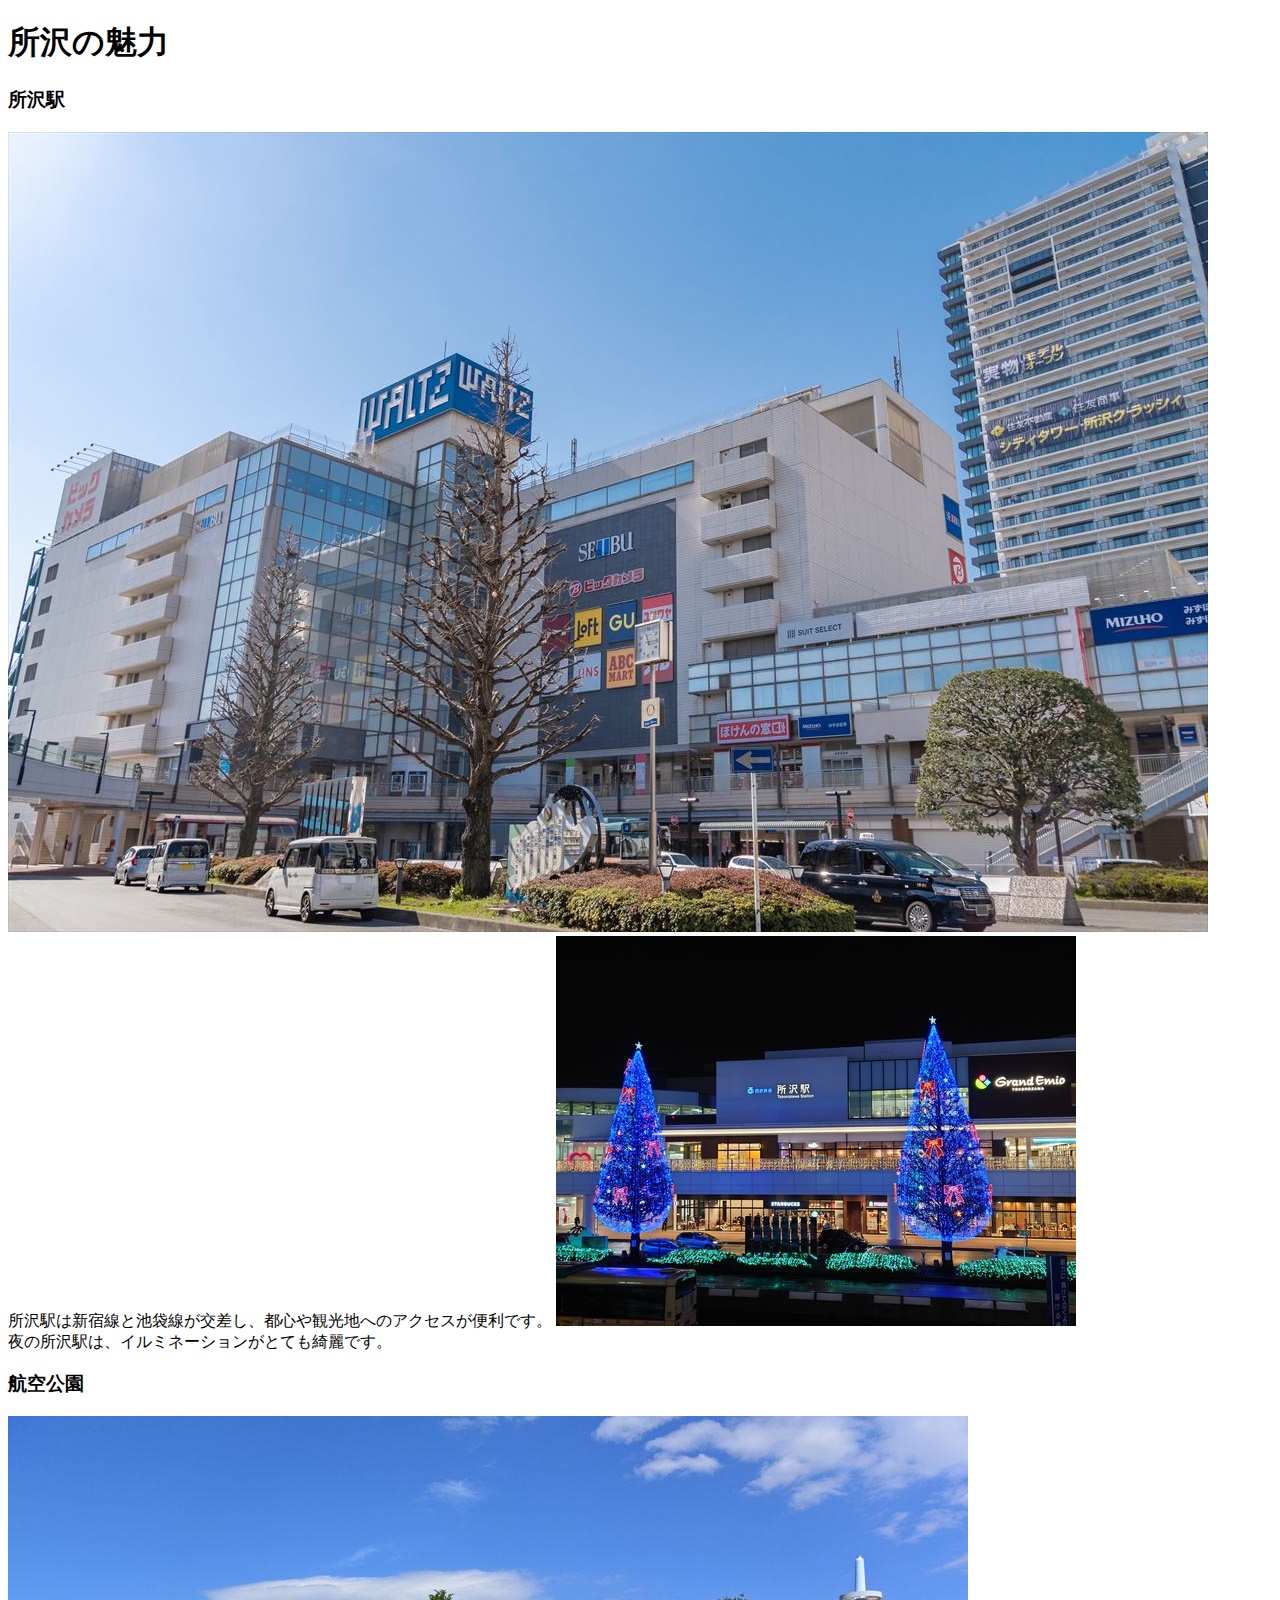
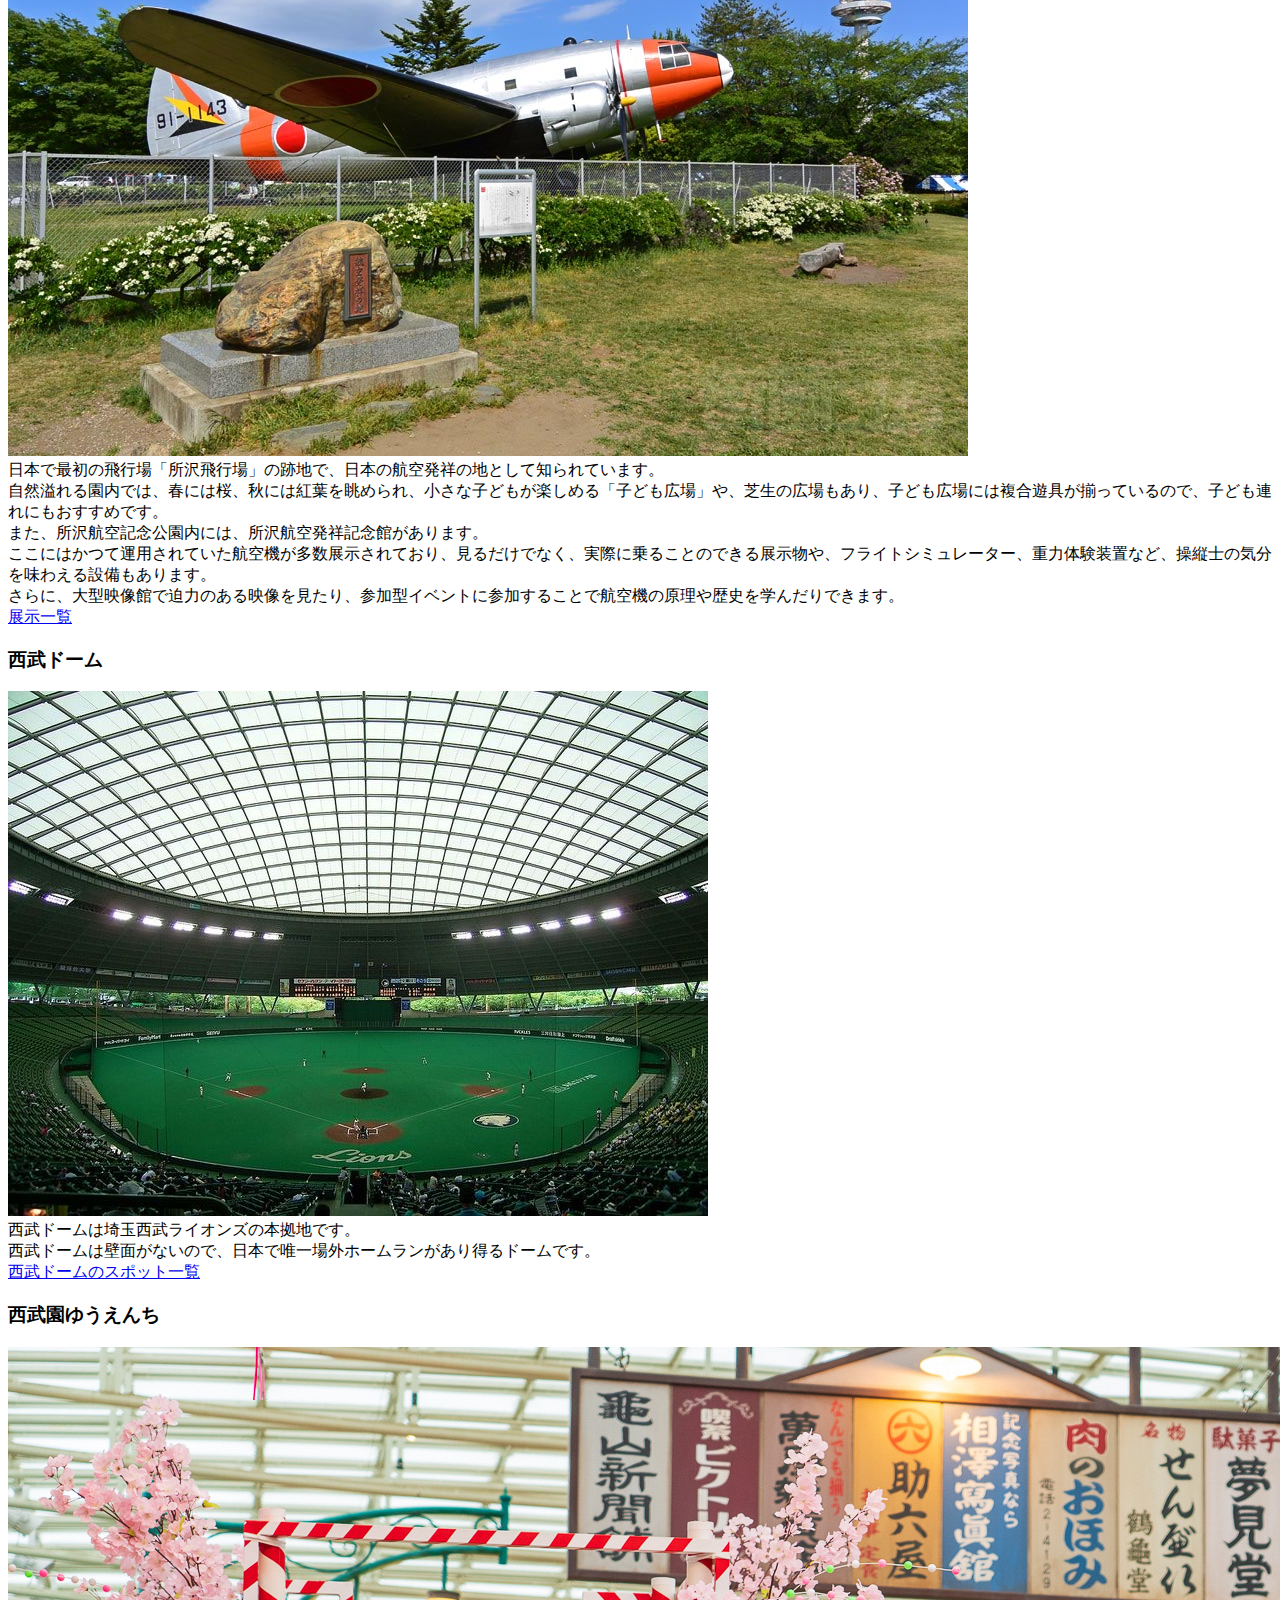
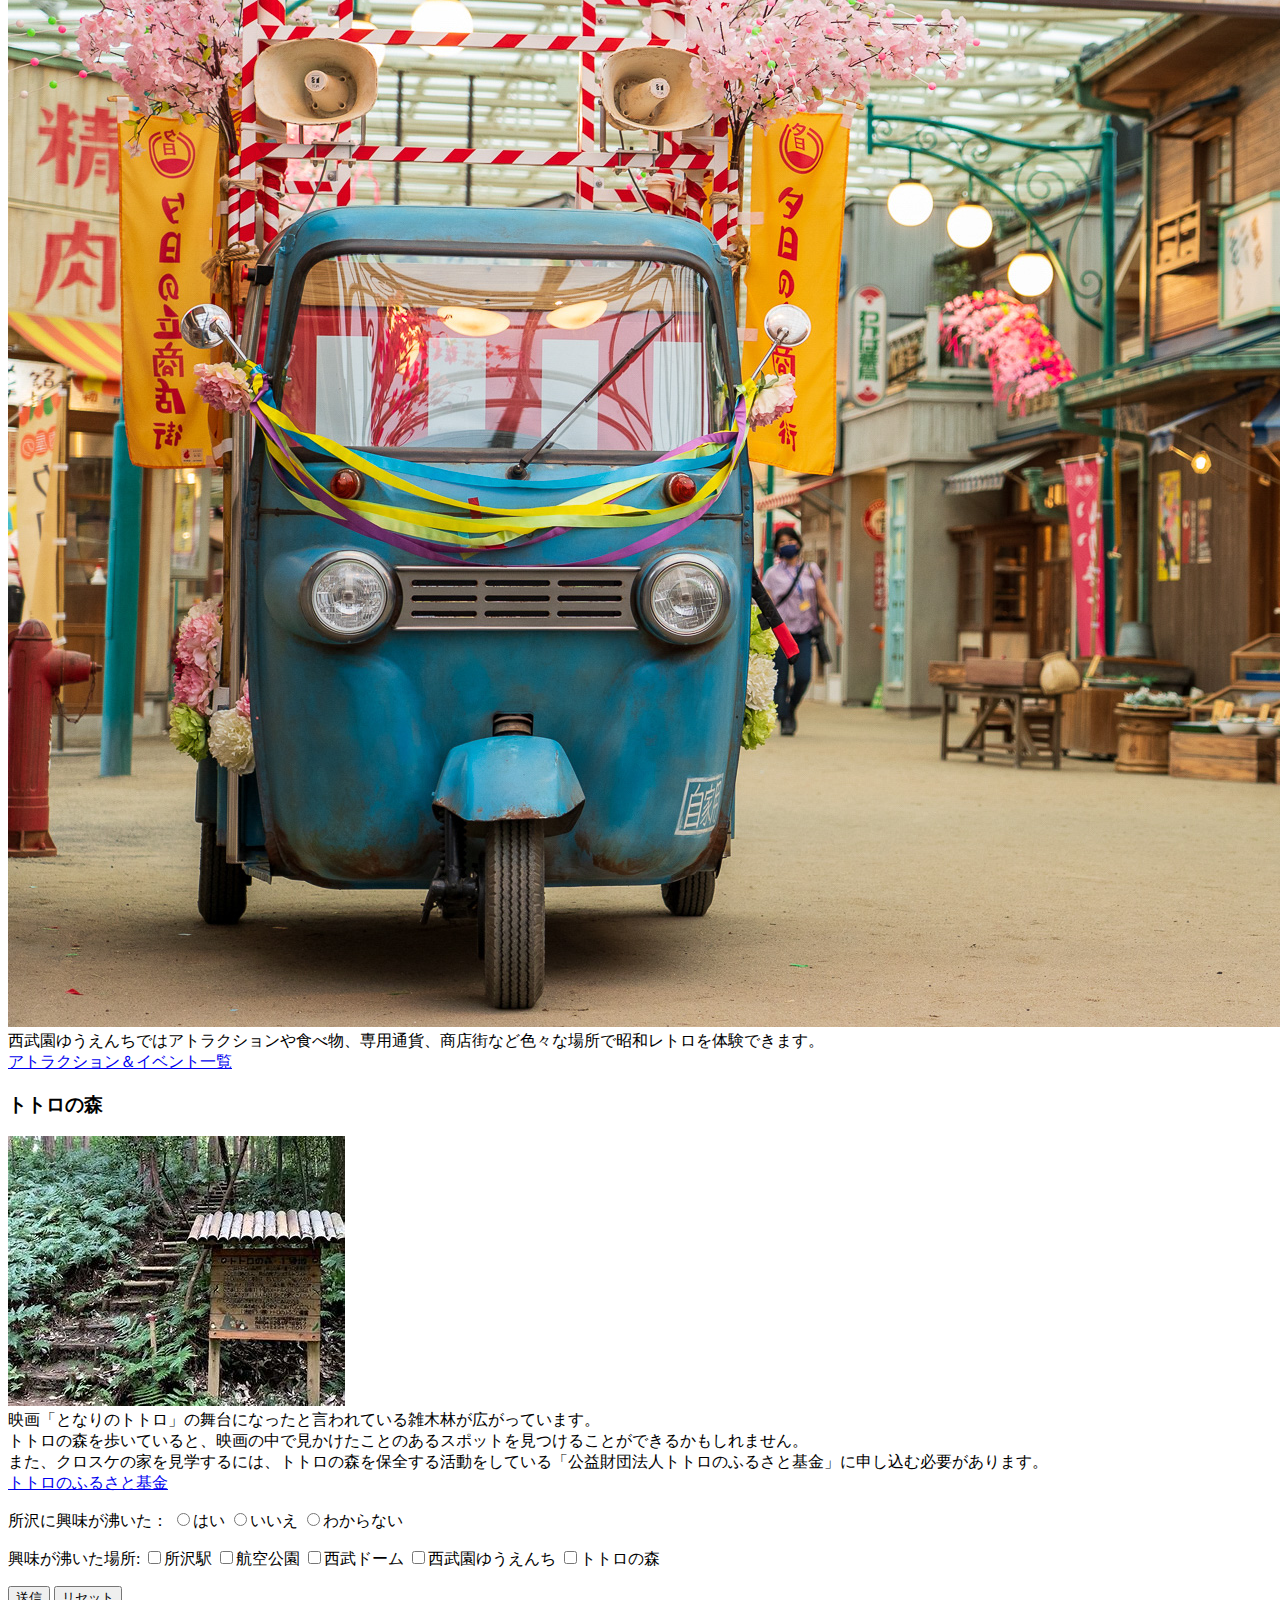
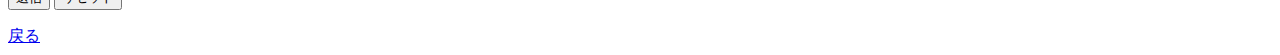
==== commit 85d48be6: "Update a.html" ====
--- a/a.html
+++ b/a.html
@@ -18,6 +18,7 @@
 また、所沢航空記念公園内には、所沢航空発祥記念館があります。<br>
 ここにはかつて運用されていた航空機が多数展示されており、見るだけでなく、実際に乗ることのできる展示物や、フライトシミュレーター、重力体験装置など、操縦士の気分を味わえる設備もあります。<br>
 さらに、大型映像館で迫力のある映像を見たり、参加型イベントに参加することで航空機の原理や歴史を学んだりできます。<br>
+<a href="https://tam-web.jsf.or.jp/exhibition/#exhibition_hall_1F">展示一覧</a>
 <h3>西武ドーム</h3>
 <img src="./image/2a4efd664d796856b5399627186e04f4af2869bb.jpg" alt="西武ドーム"><br>
 西武ドームは埼玉西武ライオンズの本拠地です。<br>
@@ -26,6 +27,7 @@
 <h3>西武園ゆうえんち</h3>
 <img src="./image/01.jpg" alt="西武園ゆうえんちの夕日の丘商店街"><br>
 西武園ゆうえんちではアトラクションや食べ物、専用通貨、商店街など色々な場所で昭和レトロを体験できます。<br>
+<a href="https://www.seibu-leisure.co.jp/amusementpark/attraction/">アトラクション＆イベント一覧</a>
 <h3>トトロの森</h3>
 <img src="./image/OIP.jpg" alt="トトロの森"><br>
 映画「となりのトトロ」の舞台になったと言われている雑木林が広がっています。<br>
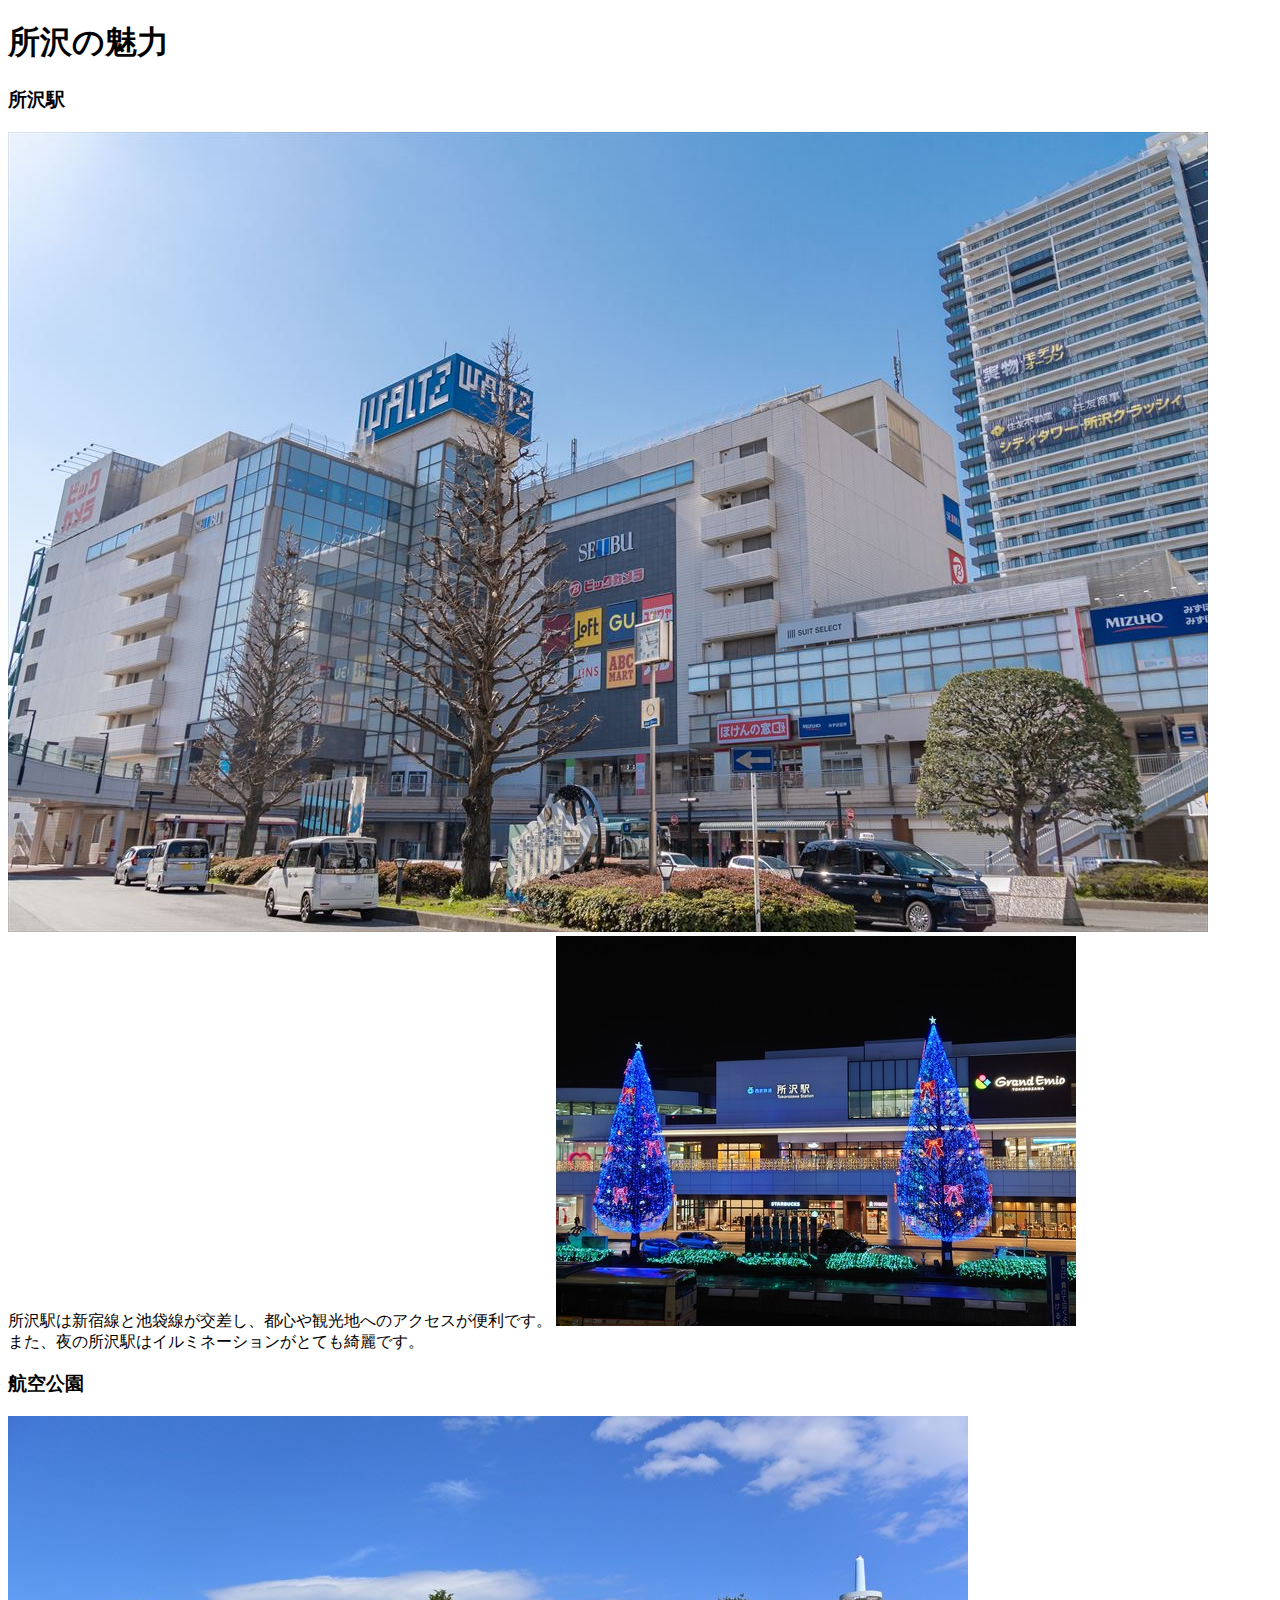
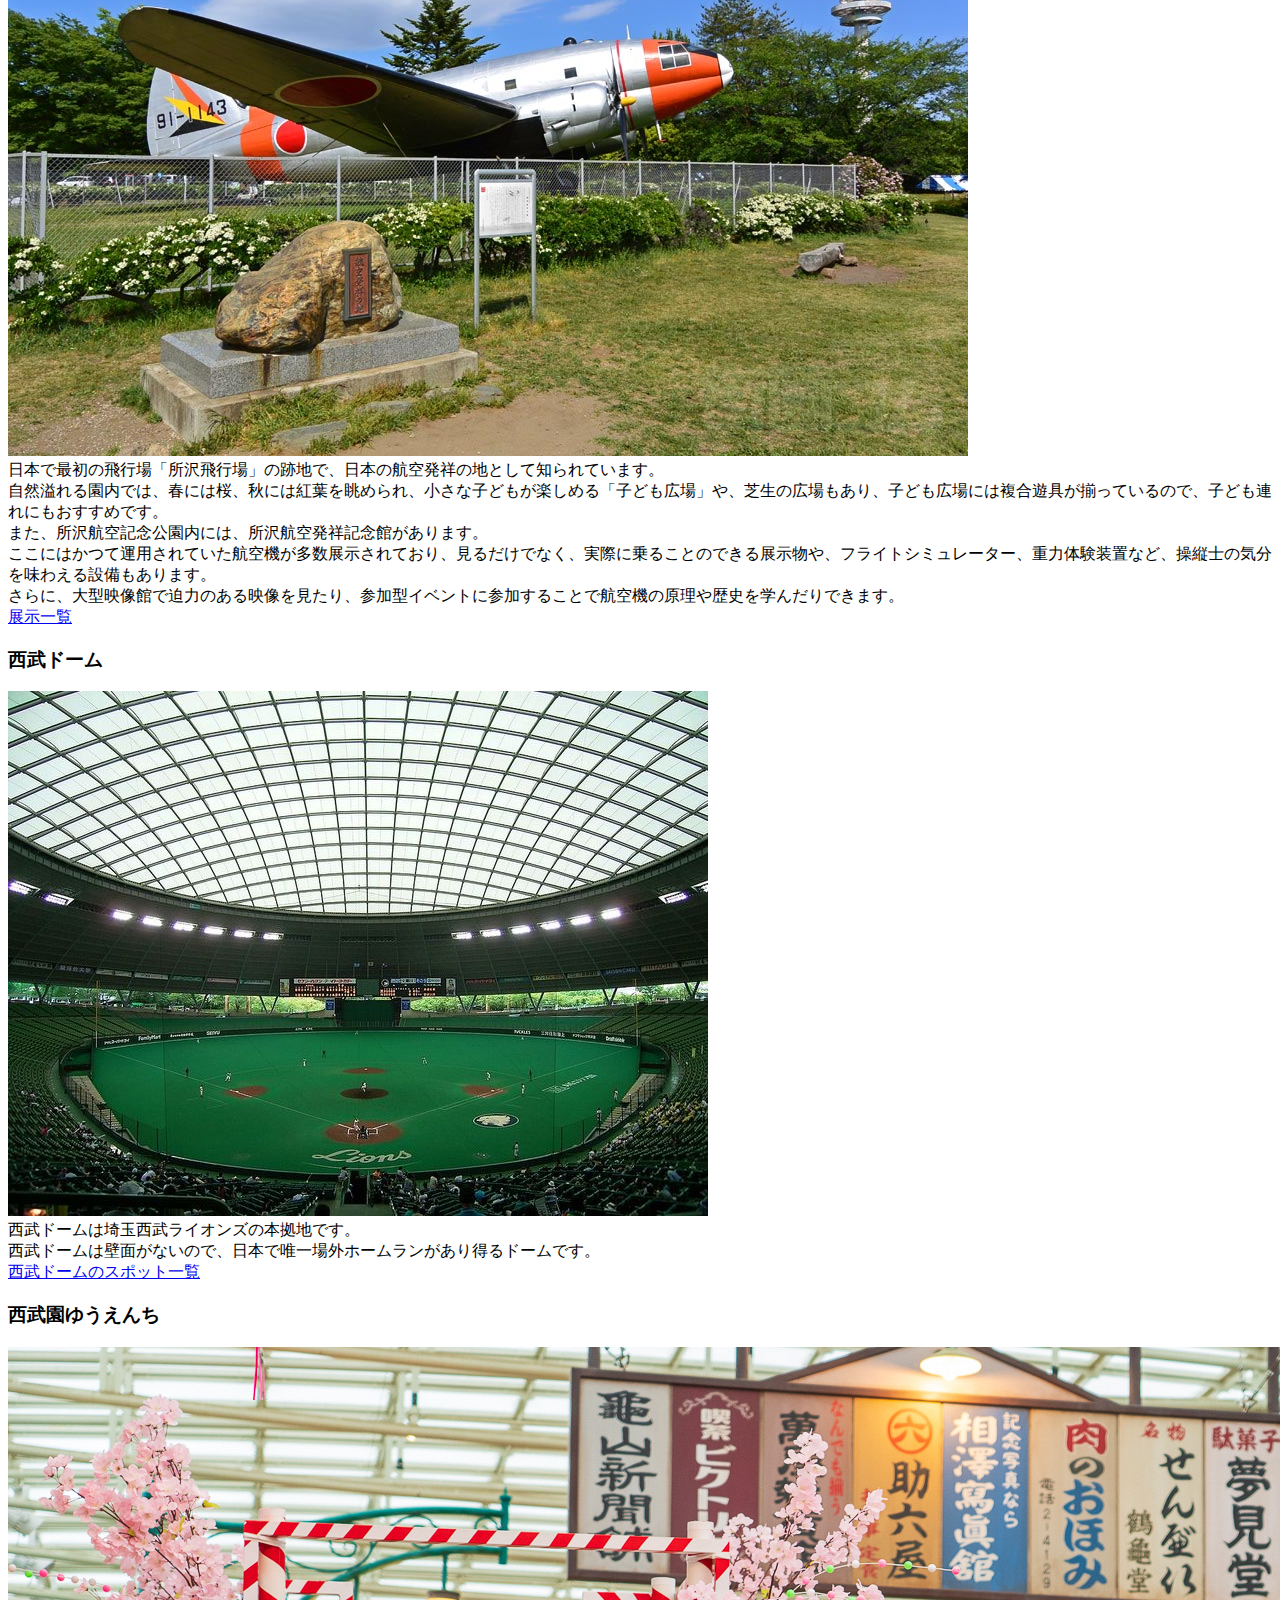
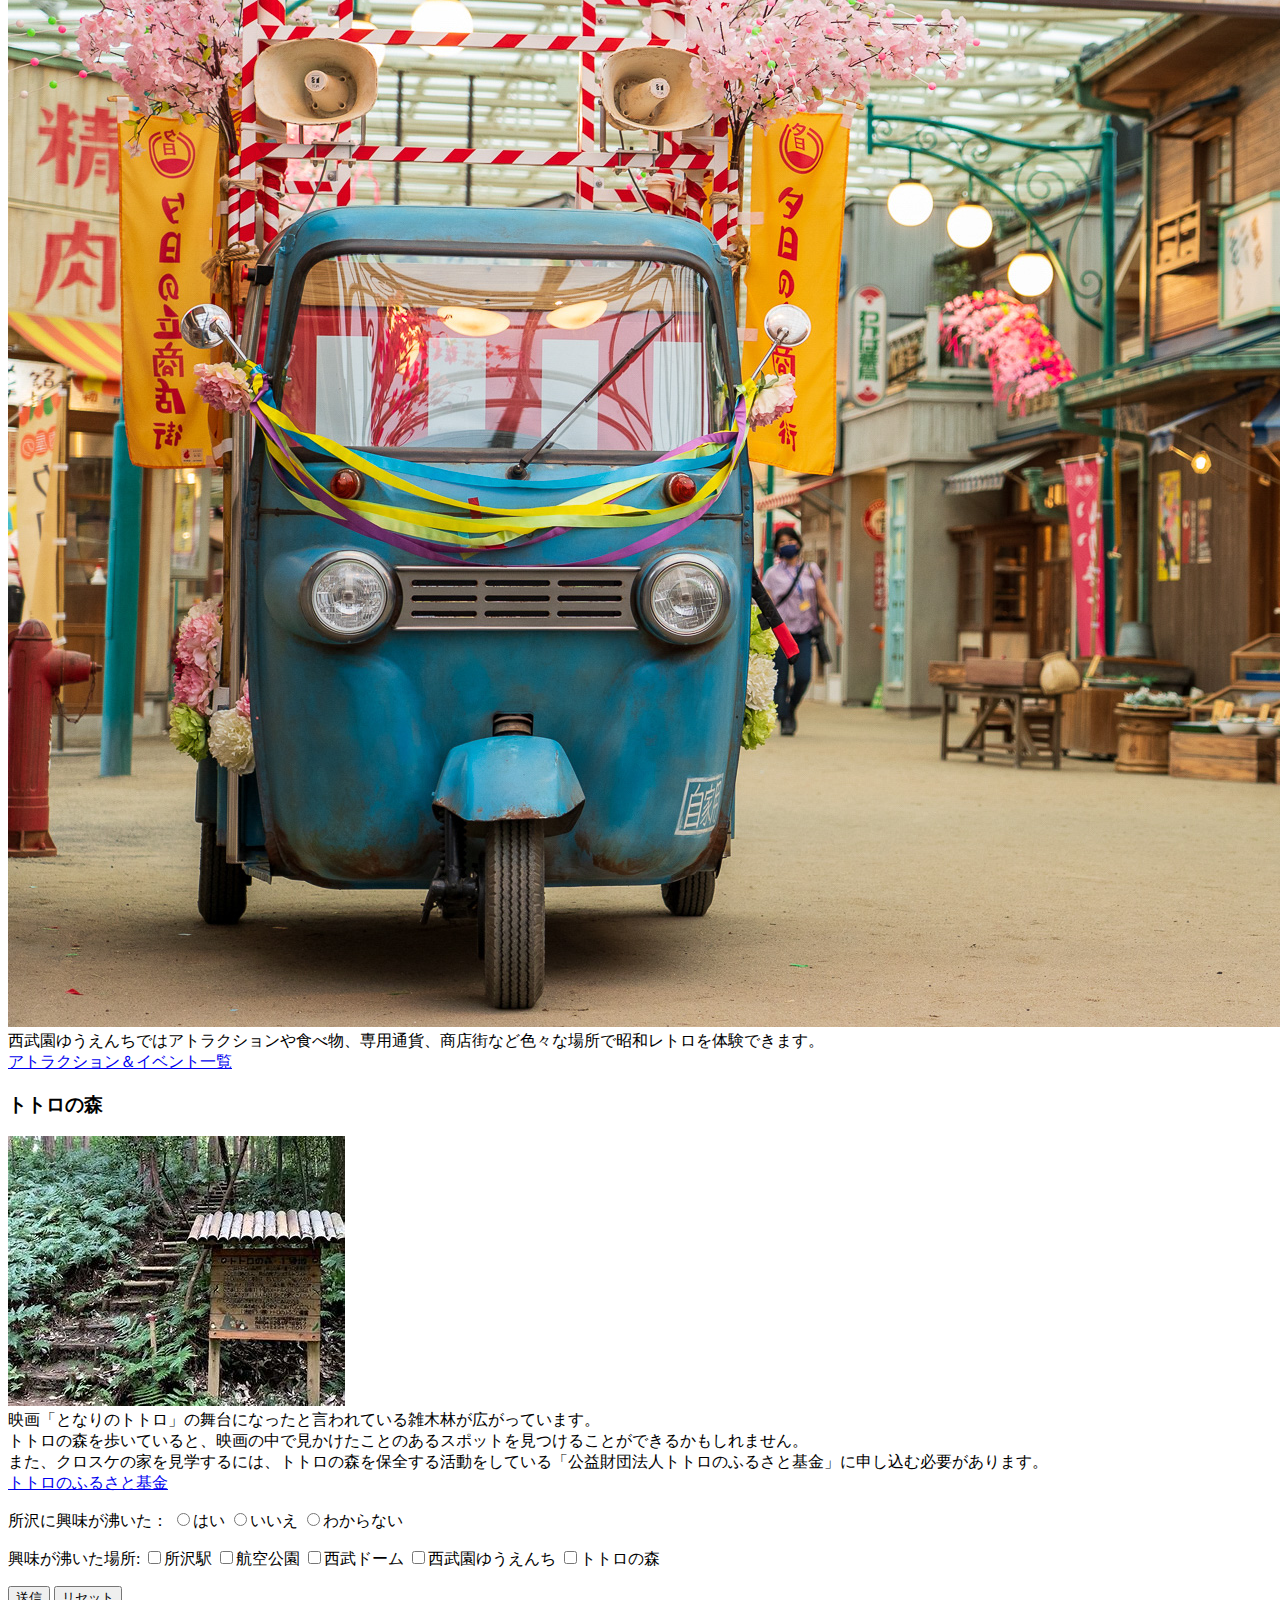
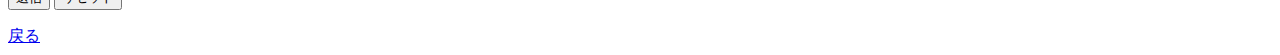
==== commit d30a0008: "Update a.html" ====
--- a/a.html
+++ b/a.html
@@ -10,7 +10,7 @@
 <img src="./image/CaWbyJNdLuPBas0xSW7PFZnBY8quk3zwh8nw47M8.jpg" alt="所沢駅"></a><br>
 所沢駅は新宿線と池袋線が交差し、都心や観光地へのアクセスが便利です。
 <img src="./image/61aa08fe09795.jpg" alt="夜の所沢駅"></a><br>
-夜の所沢駅は、イルミネーションがとても綺麗です。
+また、夜の所沢駅はイルミネーションがとても綺麗です。
 <h3>航空公園</h3>
 <img src="./image/kokukoenst027.jpg" alt="航空公園にある飛行機"><br>
 日本で最初の飛行場「所沢飛行場」の跡地で、日本の航空発祥の地として知られています。<br>
